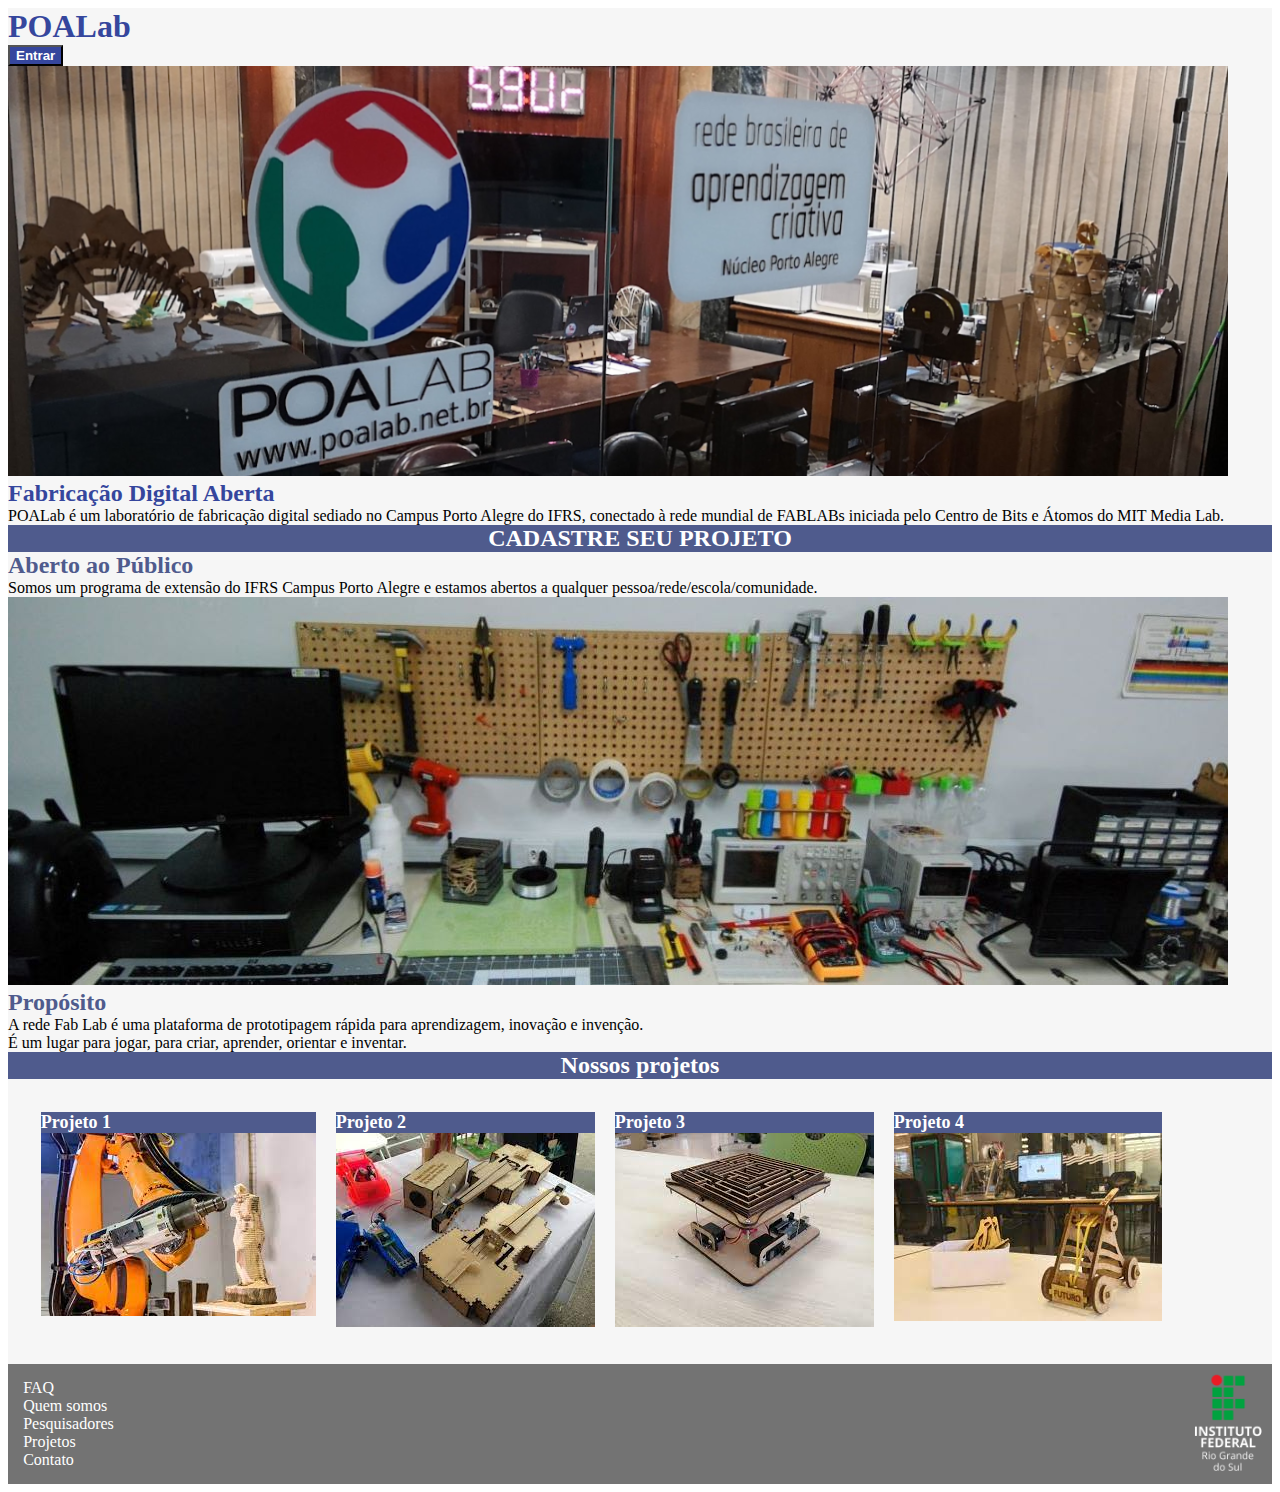
==== index.html @ eead7007 "Primeiro commit do projeto. Feita home HTML e CSS" ====
<!DOCTYPE html>
<html lang="en">

<head>
    <meta charset="UTF-8">
    <meta http-equiv="X-UA-Compatible" content="IE=edge">
    <meta name="viewport" content="width=device-width, initial-scale=1.0">
    <link rel="stylesheet" href="style/style.css">
    <title>POALab - Laboratório de Fabricação Digital</title>
</head>

<body>

    <div class="cabecalho">
        <h1 id="poalab-title">POALab</h1>
        <button id="entrar-button">Entrar</button>

        <div class="show-image" id="image-space">
            <img src="./images/PoaLab.png" alt="Espaço do POALab">
        </div>
    </div>

    <div class="conteudo" id="fabricacao-digital">
        <h2 id="fabricacao-title">Fabricação Digital Aberta</h2>
        <p id="descricao-fabricacao">POALab é um laboratório de fabricação digital sediado no Campus Porto Alegre
            do IFRS, conectado à rede mundial de FABLABs iniciada pelo Centro de Bits e
            Átomos do MIT Media Lab.</p>
    </div>

    <div class="cadastro-projeto" id="cadastro-projeto">
        <h2>CADASTRE SEU PROJETO</h2>
    </div>

    <div class="conteudo" id="aberto-publico">
        <h2 id="aberto-title">Aberto ao Público</h2>
        <p id="descricao-aberto">Somos um programa de extensão do IFRS Campus Porto Alegre e estamos abertos a
            qualquer pessoa/rede/escola/comunidade.</p>

        <div class="show-image" id="image-tools">
            <img src="./images/PoaLabTools.jpg" alt="Ferramentas do POALab">
        </div>
    </div>

    <div class="conteudo" id="proposito">
        <h2 id="proposito-title">Propósito</h2>
        <p id="descricao-proposito">A rede Fab Lab é uma plataforma de prototipagem rápida para aprendizagem, inovação e
            invenção.<br>
            É um lugar para jogar, para criar, aprender, orientar e inventar.</p>
    </div>

    <div class="conteudo" id="nossos-projetos">
        <h2 id="nossos-projetos-title">Nossos projetos</h2>
        <div class="projetos" id="projetos">
            <div class="box-image">
                <h3 class="title-project">Projeto 1</h3>
                <img id="imagem-projeto" src="./images/fablab.jpg" alt="Imagem 1">
            </div>
            <div class="box-image">
                <h3 class="title-project">Projeto 2</h3>
                <img id="imagem-projeto" src="./images/fablabvioli.jpg" alt="Imagem 2">
            </div>
            <div class="box-image">
                <h3 class="title-project">Projeto 3</h3>
                <img id="imagem-projeto" src="./images/fablab3.jpg" alt="Imagem 3">
            </div>
            <div class="box-image">
                <h3 class="title-project">Projeto 4</h3>
                <img id="imagem-projeto" src="./images/firjanfablab.jpg" alt="Imagem 3">
            </div>
        </div>
    </div>

    <div class="rodape" id="rodape">
        <p>FAQ</p>
        <p>Quem somos</p>
        <p>Pesquisadores</p>
        <p>Projetos</p>
        <p>Contato</p>
        <img id="logo-ifrs" src="./images/ifrs.png" alt="Logo do IFRS">
    </div>

</body>

</html>
---- style/style.css ----
.cabecalho {
    background-color: #f6f6f6;
}

h1 {
    margin: 0;
}

h2 {
    margin: 0;
}

p {
    margin: 0;
}

img {
    margin: 0;
}

h1#poalab-title {
    color: #35469d;
    font-weight: bold;
    background-color: #f6f6f6;
}

button#entrar-button {
    color: white;
    font-weight: bold;
    background-color: #35469d;
}

.conteudo {
    background-color: #f6f6f6;
}

h2#fabricacao-title {
    color: #35469d;
}

.descricao-fabricacao {
    color: #737373;
}

.cadastro-projeto {
    color: white;
    font-weight: bold;
    background-color: #4f5b8d;
    text-align: center;
}

h2#aberto-title {
    color: #4f5b8d;
}

.descricao-aberto {
    color: #737373;
}

h2#proposito-title {
    color: #4f5b8d;
}

.descricao-proposito {
    color: #737373;
}

h2#nossos-projetos-title {
    color: white;
    background-color: #4f5b8d;
    text-align: center;
}

#projetos {
    display: flex;
    flex-wrap: wrap;
    padding: 1.8%;
}

.box-image {
    margin: 10px;
    width: fit-content;
}

.title-project {
    margin-bottom: 10px;
}

.box-image img {
    width: 100%;
}

.title-project {
    margin-bottom: 10px;
}

.box-image img {
    width: 100%;
}

.title-project {
    color: white;
    font-size: 18px;
    font-weight: bold;
    margin: 0;
    background-color: #4f5b8d;
}

#rodape {
    color: white;
    background-color: #737373;
    position: relative;
    padding: 1.2%;
}

#logo-ifrs {
    max-width: 7%;
    height: auto;
    position: absolute;
    bottom: 0;
    right: 0;
}
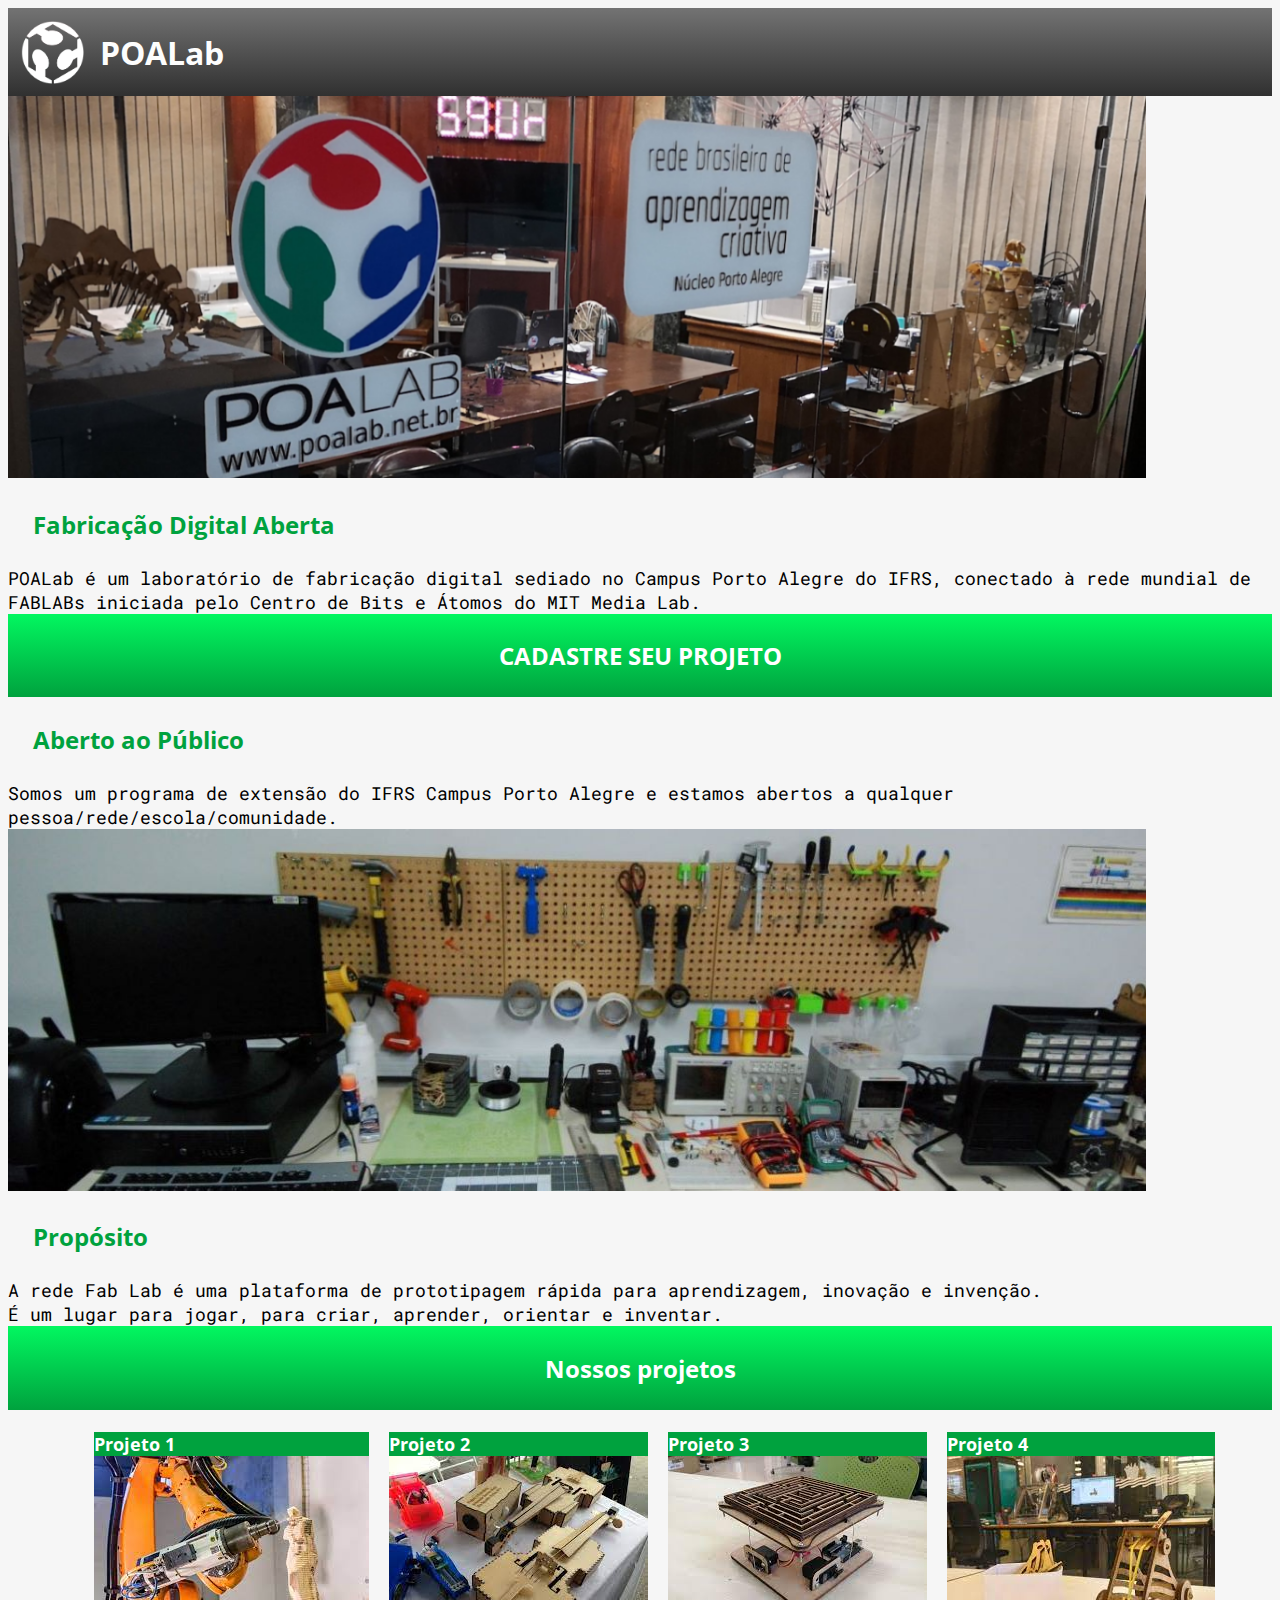
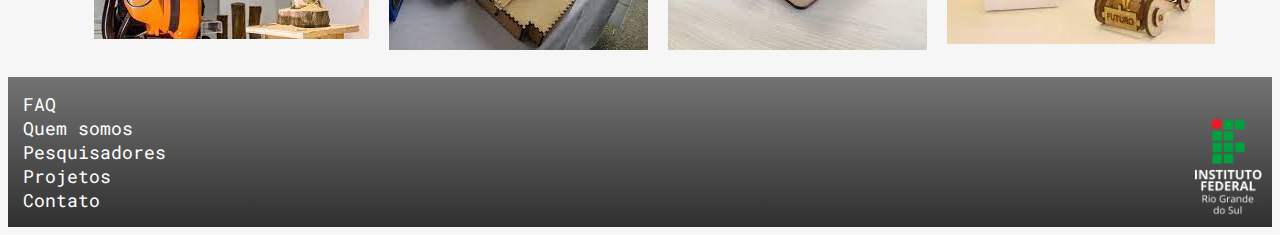
==== commit 3fbc7089: "Mudanças na interface do site" ====
--- a/index.html
+++ b/index.html
@@ -5,22 +5,29 @@
     <meta charset="UTF-8">
     <meta http-equiv="X-UA-Compatible" content="IE=edge">
     <meta name="viewport" content="width=device-width, initial-scale=1.0">
+    <link rel="preconnect" href="https://fonts.googleapis.com">
+    <link rel="preconnect" href="https://fonts.gstatic.com" crossorigin>
+    <link href="https://fonts.googleapis.com/css2?family=Open+Sans:wght@800&display=swap" rel="stylesheet">
+    <link rel="preconnect" href="https://fonts.googleapis.com">
+    <link rel="preconnect" href="https://fonts.googleapis.com">
+    <link rel="preconnect" href="https://fonts.gstatic.com" crossorigin>
+    <link href="https://fonts.googleapis.com/css2?family=Open+Sans:wght@800&family=Roboto+Mono&display=swap"
+        rel="stylesheet">
+
     <link rel="stylesheet" href="style/style.css">
     <title>POALab - Laboratório de Fabricação Digital</title>
 </head>
 
 <body>
+    <div class="cabecalho">
+        <img id="logo-poalab" src="./images/logo.png" alt="logo do poalab">
+        <h1 id="poalab-title">POALab</h1>
+    </div>
 
-    <div class="cabecalho">
-        <h1 id="poalab-title">POALab</h1>
-        <button id="entrar-button">Entrar</button>
-
+    <div class="conteudo" id="fabricacao-digital">
         <div class="show-image" id="image-space">
             <img src="./images/PoaLab.png" alt="Espaço do POALab">
         </div>
-    </div>
-
-    <div class="conteudo" id="fabricacao-digital">
         <h2 id="fabricacao-title">Fabricação Digital Aberta</h2>
         <p id="descricao-fabricacao">POALab é um laboratório de fabricação digital sediado no Campus Porto Alegre
             do IFRS, conectado à rede mundial de FABLABs iniciada pelo Centro de Bits e
--- a/style/style.css
+++ b/style/style.css
@@ -1,4 +1,4 @@
-.cabecalho {
+body {
     background-color: #f6f6f6;
 }
 
@@ -8,73 +8,105 @@
 
 h2 {
     margin: 0;
+    font-family: 'Open Sans', sans-serif;
+}
+
+h3 {
+    font-family: 'Open Sans', sans-serif;
 }
 
 p {
     margin: 0;
+    font-family: 'Open Sans', sans-serif;
+    font-family: 'Roboto Mono', monospace;
+    font-size: large;
 }
 
-img {
-    margin: 0;
+.cabecalho {
+    background-image: linear-gradient(to bottom, #737373, #303030);
+    display: flex;
+    align-items: center;
+}
+
+#logo-poalab{
+    max-width: 5%;
+    margin: 1%;
+    margin-right: 10px;
 }
 
 h1#poalab-title {
-    color: #35469d;
+    color: #fdfdfd;
     font-weight: bold;
-    background-color: #f6f6f6;
+    padding: 0.5%;
+    font-family: 'Open Sans', sans-serif;
 }
 
 button#entrar-button {
     color: white;
     font-weight: bold;
-    background-color: #35469d;
+    background-color: #00a23e;
 }
 
 .conteudo {
     background-color: #f6f6f6;
 }
 
+.show-image img {
+    max-width: 90%;
+    height: auto;
+}
+
 h2#fabricacao-title {
-    color: #35469d;
+    color: #00a23e;
+    padding: 2%;
 }
 
 .descricao-fabricacao {
     color: #737373;
+    margin: 5%;
 }
 
 .cadastro-projeto {
     color: white;
     font-weight: bold;
-    background-color: #4f5b8d;
+    background-image: linear-gradient(to bottom, #02f760, #00a23e);
     text-align: center;
+    padding: 2%;
 }
 
 h2#aberto-title {
-    color: #4f5b8d;
+    color: #00a23e;
+    padding: 2%;
 }
 
 .descricao-aberto {
     color: #737373;
+    margin: 5%;
 }
 
 h2#proposito-title {
-    color: #4f5b8d;
+    color: #00a23e;
+    padding: 2%;
 }
 
 .descricao-proposito {
     color: #737373;
+    margin: 5%;
 }
 
 h2#nossos-projetos-title {
     color: white;
-    background-color: #4f5b8d;
+    background-image: linear-gradient(to bottom, #02f760, #00a23e);
     text-align: center;
+    padding: 2%;
 }
 
 #projetos {
     display: flex;
     flex-wrap: wrap;
-    padding: 1.8%;
+    padding: 1%;
+    margin-left: 5%;
+    background-color: #f6f6f6;
 }
 
 .box-image {
@@ -103,12 +135,12 @@
     font-size: 18px;
     font-weight: bold;
     margin: 0;
-    background-color: #4f5b8d;
+    background-color: #00a23e;
 }
 
 #rodape {
     color: white;
-    background-color: #737373;
+    background-image: linear-gradient(to bottom, #737373, #303030);
     position: relative;
     padding: 1.2%;
 }
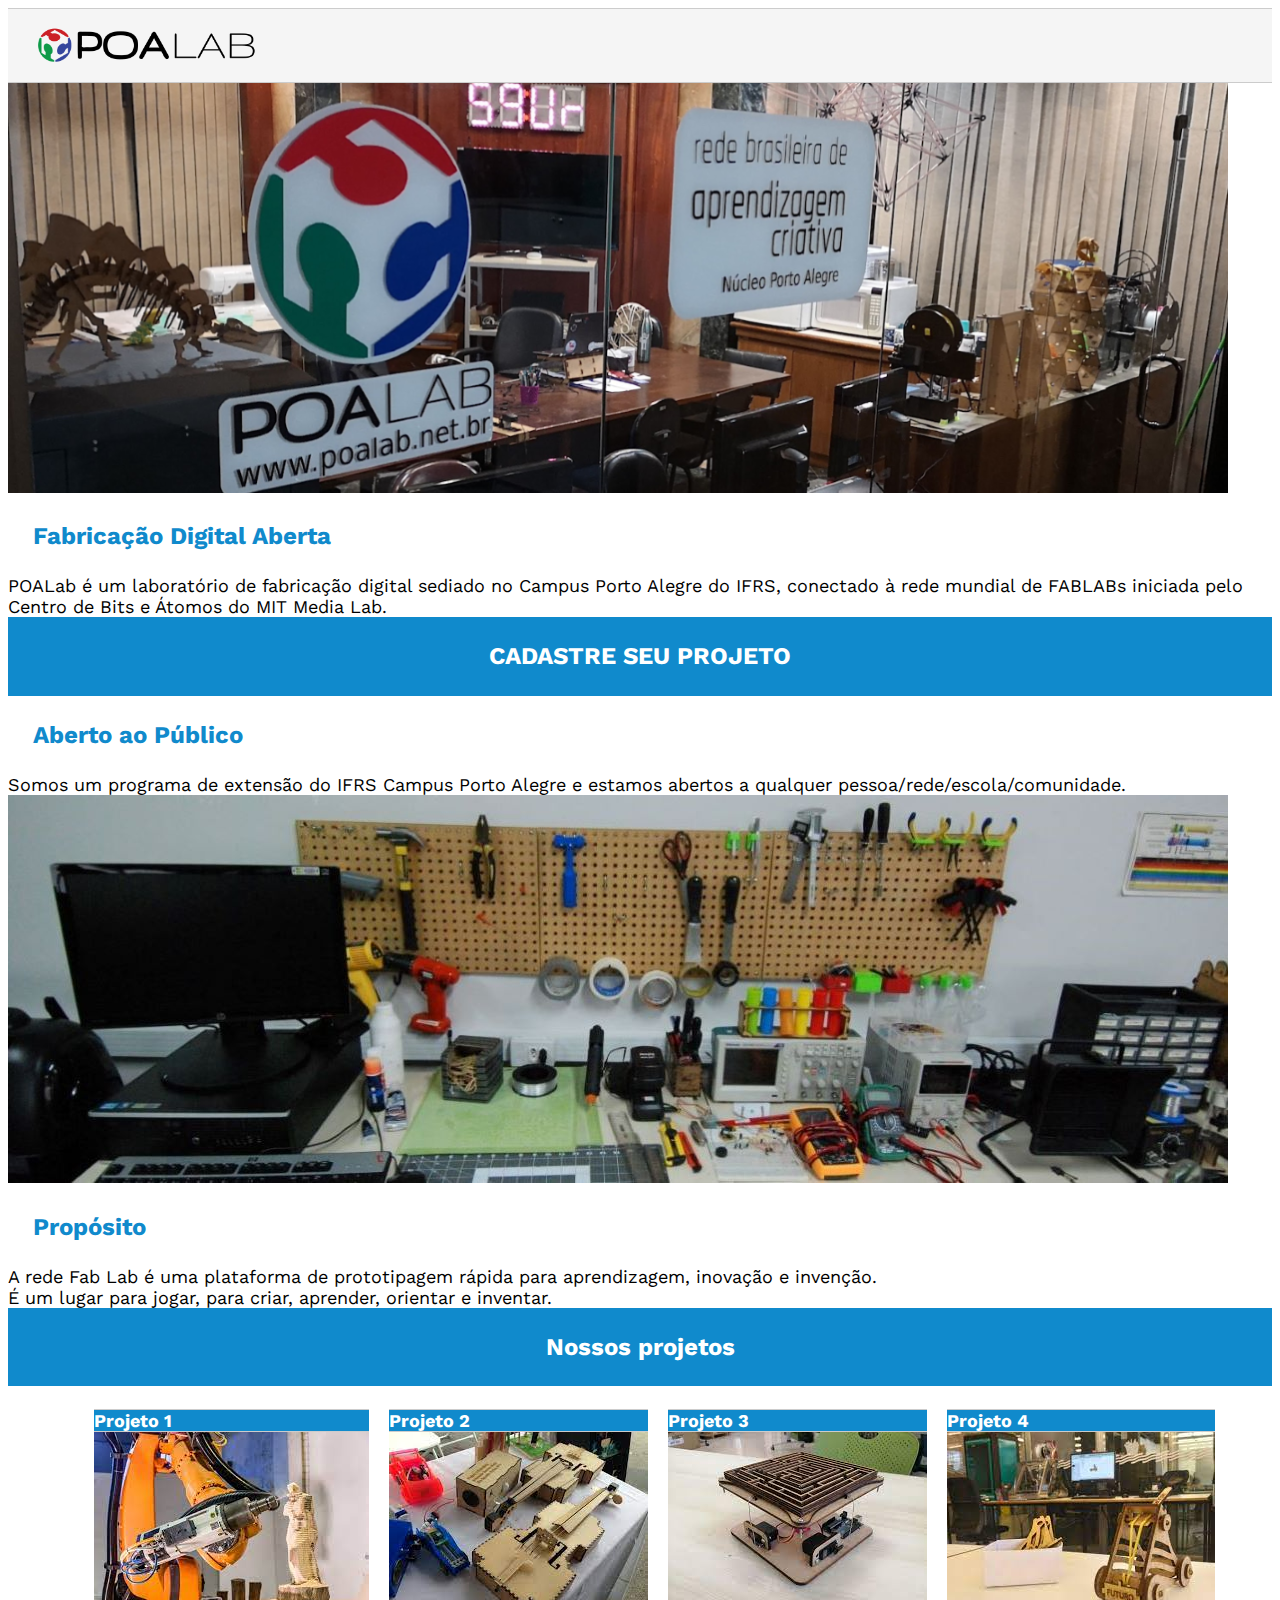
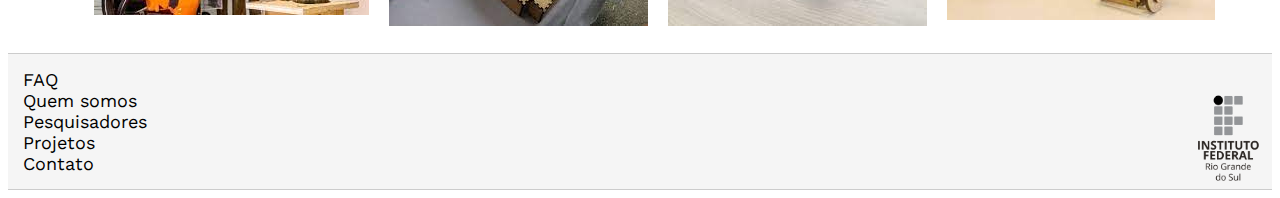
==== commit 2d4608da: "Mudanças no estilo" ====
--- a/index.html
+++ b/index.html
@@ -7,12 +7,7 @@
     <meta name="viewport" content="width=device-width, initial-scale=1.0">
     <link rel="preconnect" href="https://fonts.googleapis.com">
     <link rel="preconnect" href="https://fonts.gstatic.com" crossorigin>
-    <link href="https://fonts.googleapis.com/css2?family=Open+Sans:wght@800&display=swap" rel="stylesheet">
-    <link rel="preconnect" href="https://fonts.googleapis.com">
-    <link rel="preconnect" href="https://fonts.googleapis.com">
-    <link rel="preconnect" href="https://fonts.gstatic.com" crossorigin>
-    <link href="https://fonts.googleapis.com/css2?family=Open+Sans:wght@800&family=Roboto+Mono&display=swap"
-        rel="stylesheet">
+    <link href="https://fonts.googleapis.com/css2?family=Work+Sans&display=swap" rel="stylesheet">
 
     <link rel="stylesheet" href="style/style.css">
     <title>POALab - Laboratório de Fabricação Digital</title>
@@ -20,8 +15,7 @@
 
 <body>
     <div class="cabecalho">
-        <img id="logo-poalab" src="./images/logo.png" alt="logo do poalab">
-        <h1 id="poalab-title">POALab</h1>
+        <img id="logo-poalab" src="./images/poalab-logo.png" alt="logo do poalab">
     </div>
 
     <div class="conteudo" id="fabricacao-digital">
--- a/style/style.css
+++ b/style/style.css
@@ -1,5 +1,5 @@
 body {
-    background-color: #f6f6f6;
+    background-color: white;
 }
 
 h1 {
@@ -8,56 +8,50 @@
 
 h2 {
     margin: 0;
-    font-family: 'Open Sans', sans-serif;
+    font-family: 'Work Sans', sans-serif;
 }
 
 h3 {
-    font-family: 'Open Sans', sans-serif;
+    font-family: 'Work Sans', sans-serif;
 }
 
 p {
     margin: 0;
-    font-family: 'Open Sans', sans-serif;
-    font-family: 'Roboto Mono', monospace;
+    font-family: 'Work Sans', sans-serif;
     font-size: large;
 }
 
 .cabecalho {
-    background-image: linear-gradient(to bottom, #737373, #303030);
+    background-color: #f5f5f5;
+    border-bottom: 1px solid #ccc;
+    border-top: 1px solid #ccc;
     display: flex;
     align-items: center;
 }
 
 #logo-poalab{
-    max-width: 5%;
+    max-width: 20%;
     margin: 1%;
     margin-right: 10px;
-}
-
-h1#poalab-title {
-    color: #fdfdfd;
-    font-weight: bold;
-    padding: 0.5%;
-    font-family: 'Open Sans', sans-serif;
 }
 
 button#entrar-button {
     color: white;
     font-weight: bold;
-    background-color: #00a23e;
+    background-color: #108acc;
 }
 
 .conteudo {
-    background-color: #f6f6f6;
+    background-color: white;
 }
 
 .show-image img {
-    max-width: 90%;
+    max-width: 100%;
     height: auto;
 }
 
 h2#fabricacao-title {
-    color: #00a23e;
+    color: #108acc;
     padding: 2%;
 }
 
@@ -69,13 +63,13 @@
 .cadastro-projeto {
     color: white;
     font-weight: bold;
-    background-image: linear-gradient(to bottom, #02f760, #00a23e);
+    background-color: #108acc;
     text-align: center;
     padding: 2%;
 }
 
 h2#aberto-title {
-    color: #00a23e;
+    color: #108acc;
     padding: 2%;
 }
 
@@ -85,7 +79,7 @@
 }
 
 h2#proposito-title {
-    color: #00a23e;
+    color: #108acc;
     padding: 2%;
 }
 
@@ -96,7 +90,7 @@
 
 h2#nossos-projetos-title {
     color: white;
-    background-image: linear-gradient(to bottom, #02f760, #00a23e);
+    background-color: #108acc;
     text-align: center;
     padding: 2%;
 }
@@ -106,7 +100,7 @@
     flex-wrap: wrap;
     padding: 1%;
     margin-left: 5%;
-    background-color: #f6f6f6;
+    background-color: white;
 }
 
 .box-image {
@@ -135,12 +129,16 @@
     font-size: 18px;
     font-weight: bold;
     margin: 0;
-    background-color: #00a23e;
+    background-color: #108acc;
+    border-bottom: 1px solid #ccc;
+    border-top: 1px solid #ccc;
 }
 
 #rodape {
-    color: white;
-    background-image: linear-gradient(to bottom, #737373, #303030);
+    color: black;
+    background-color: #f5f5f5;
+    border-bottom: 1px solid #ccc;
+    border-top: 1px solid #ccc;
     position: relative;
     padding: 1.2%;
 }
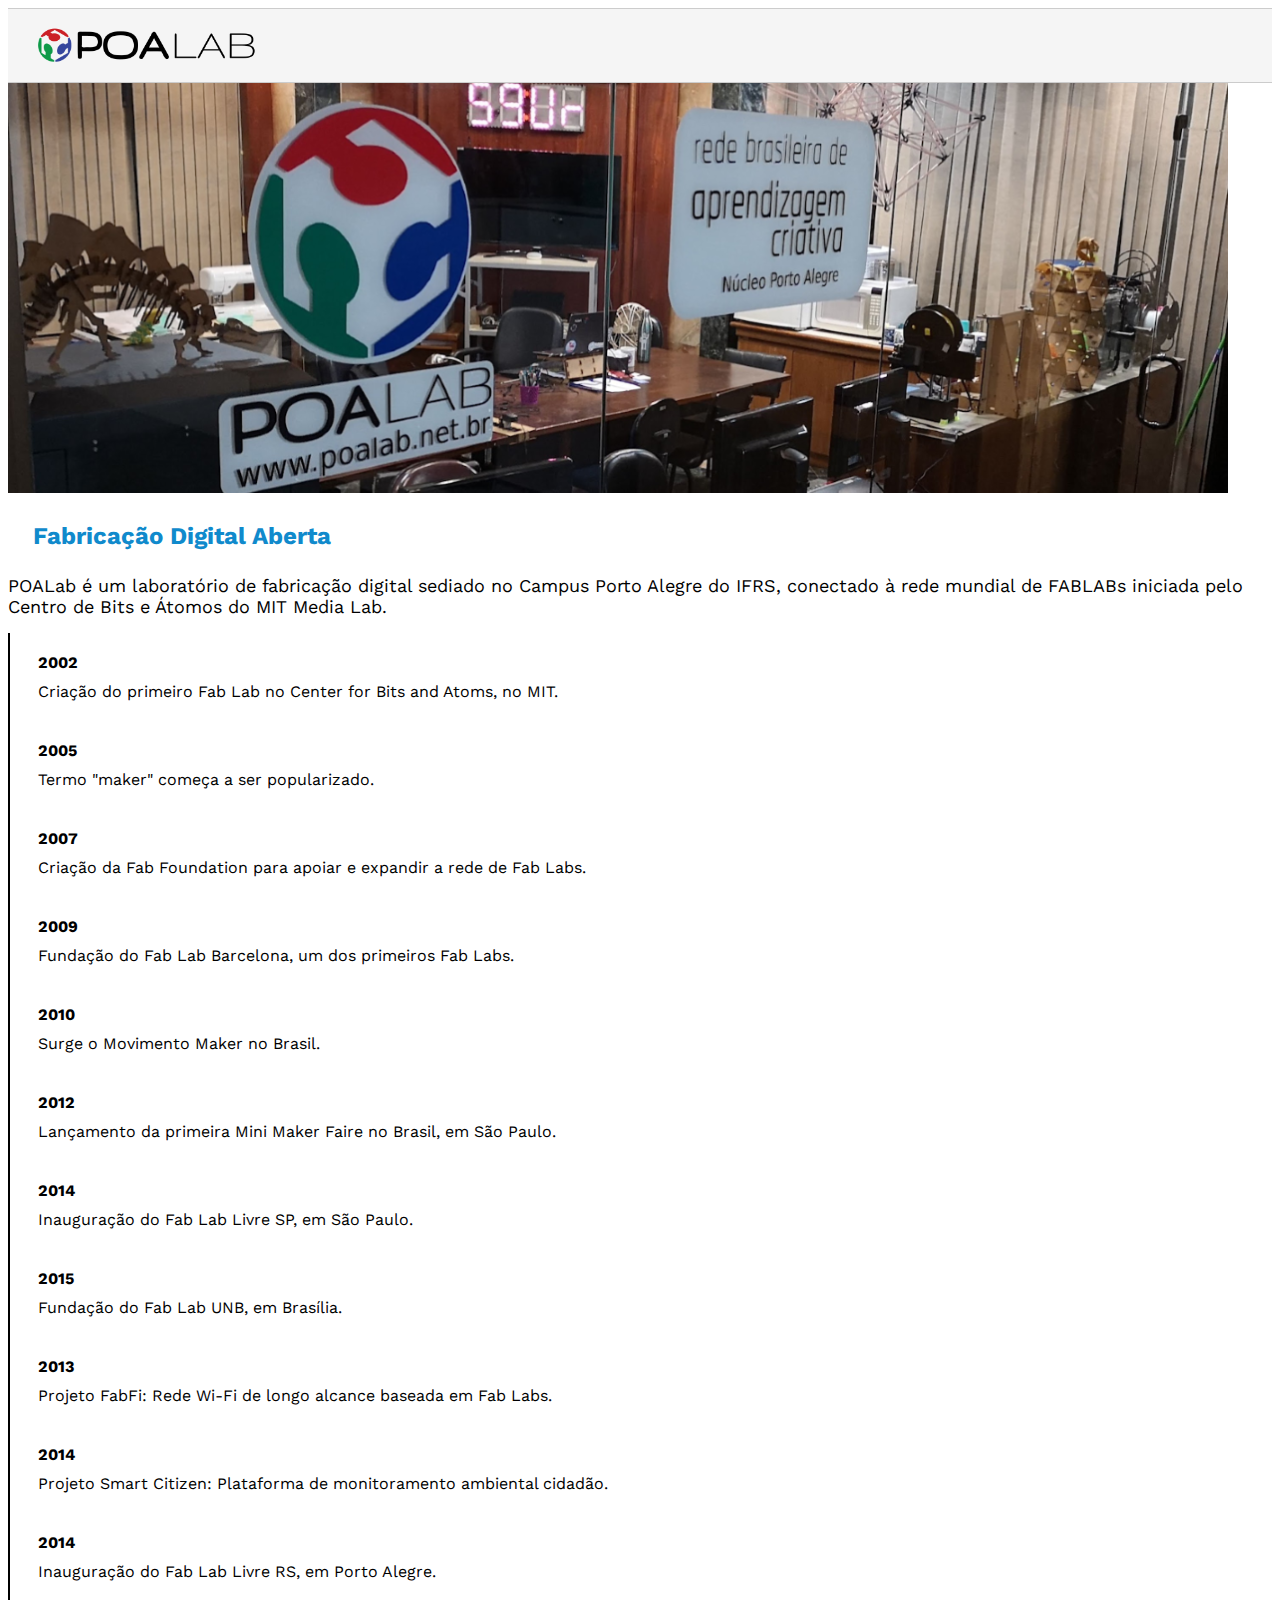
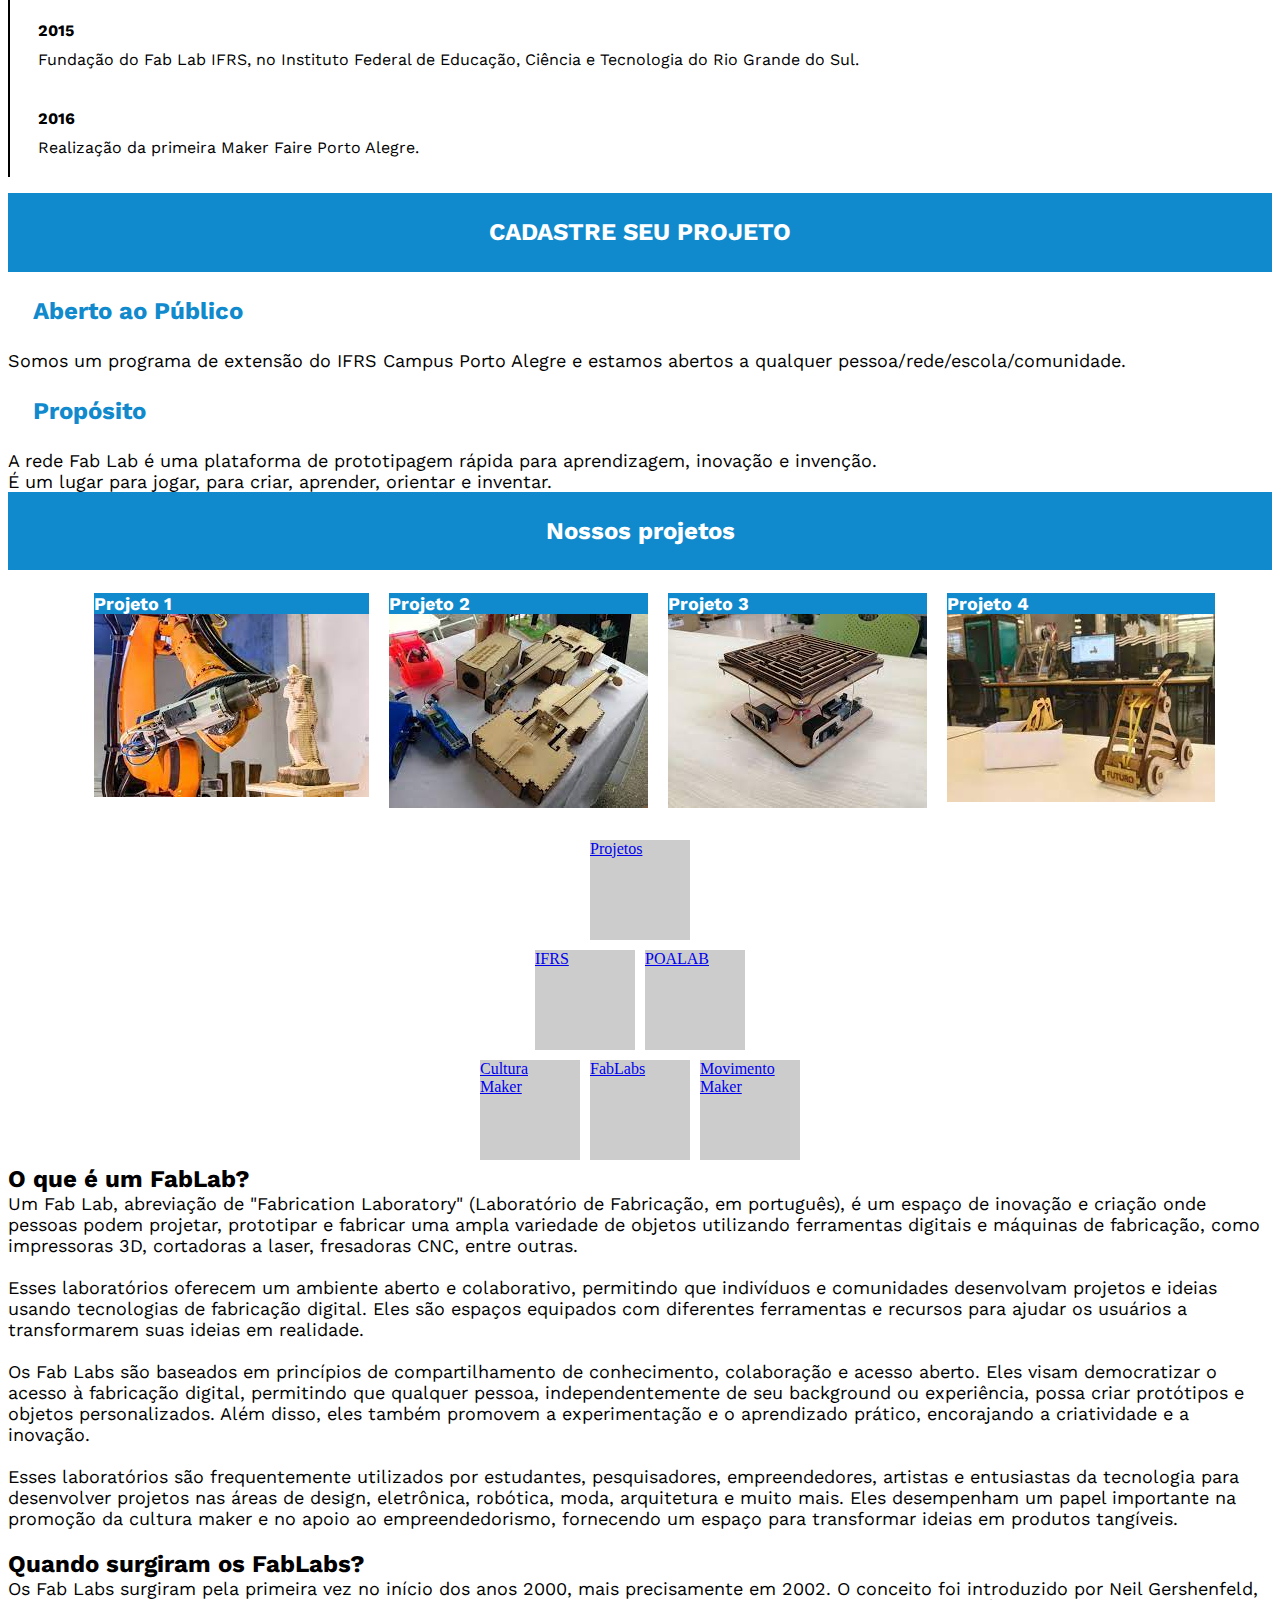
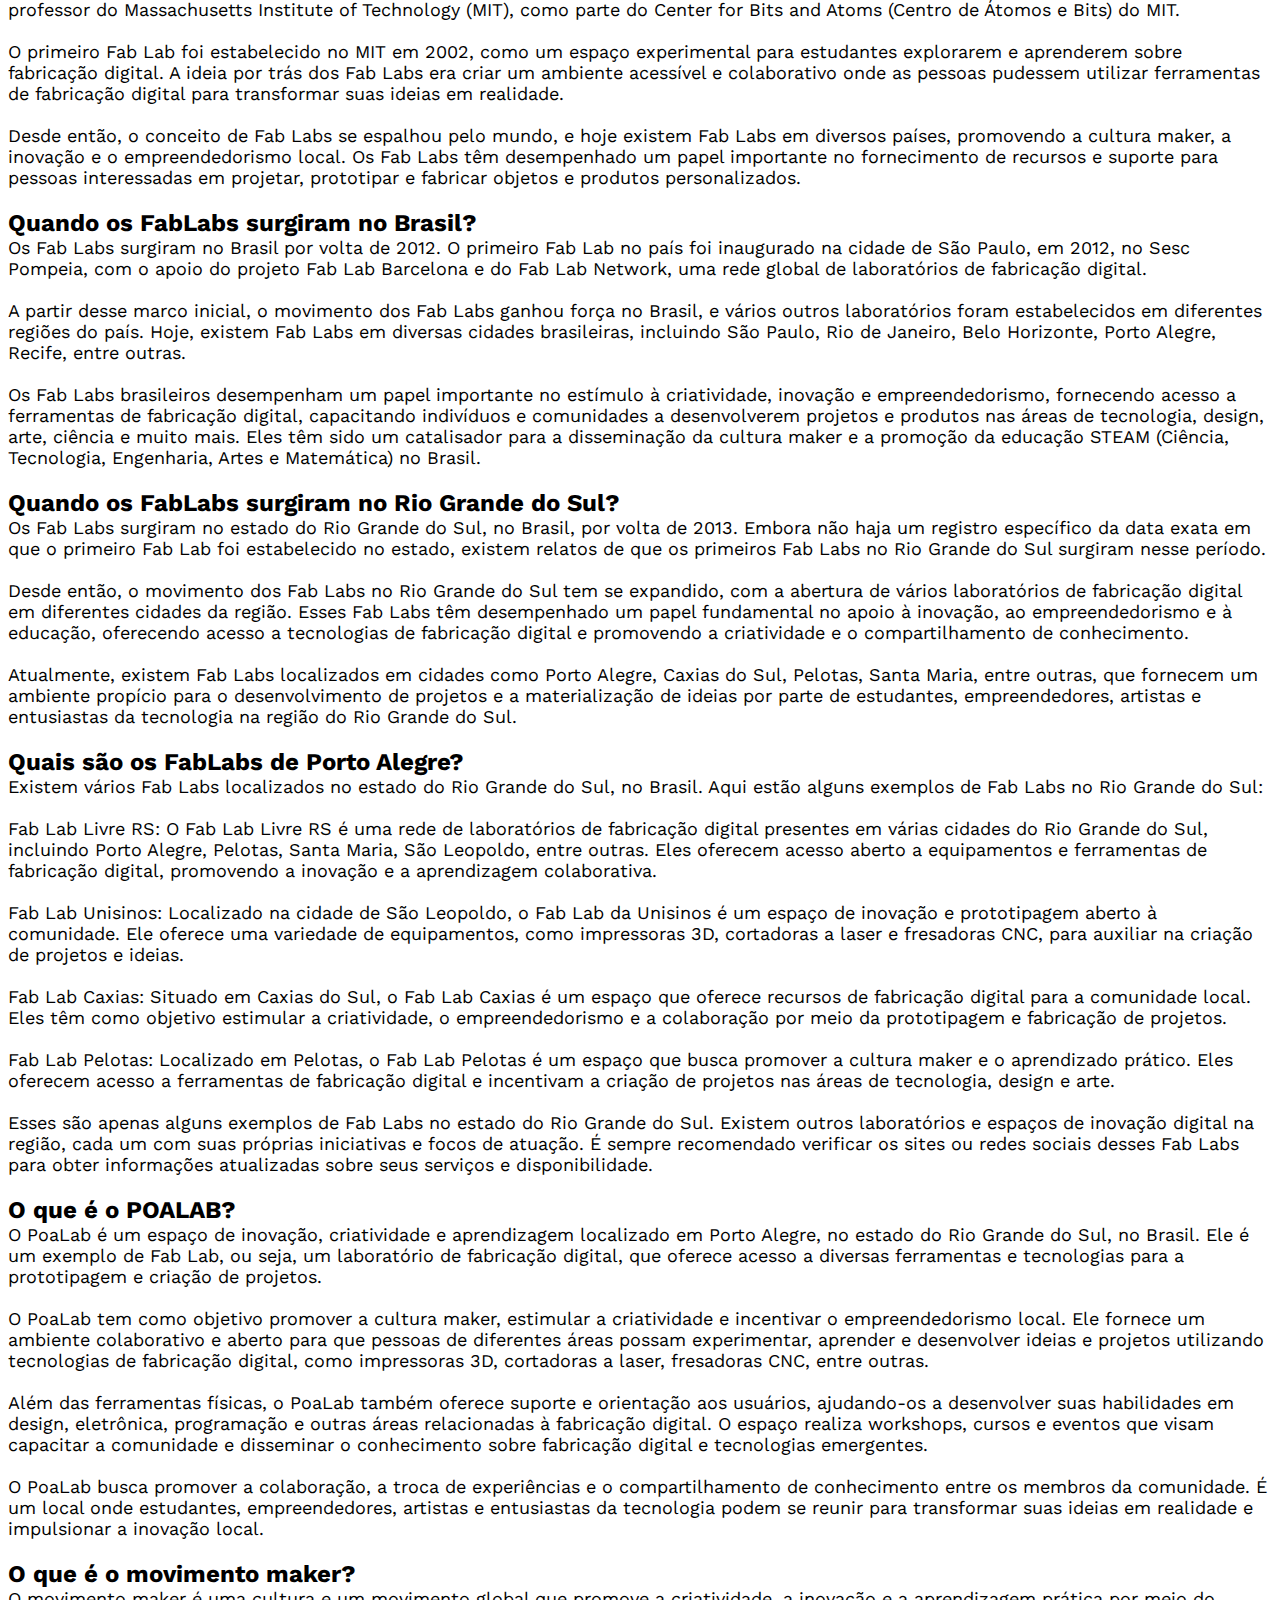
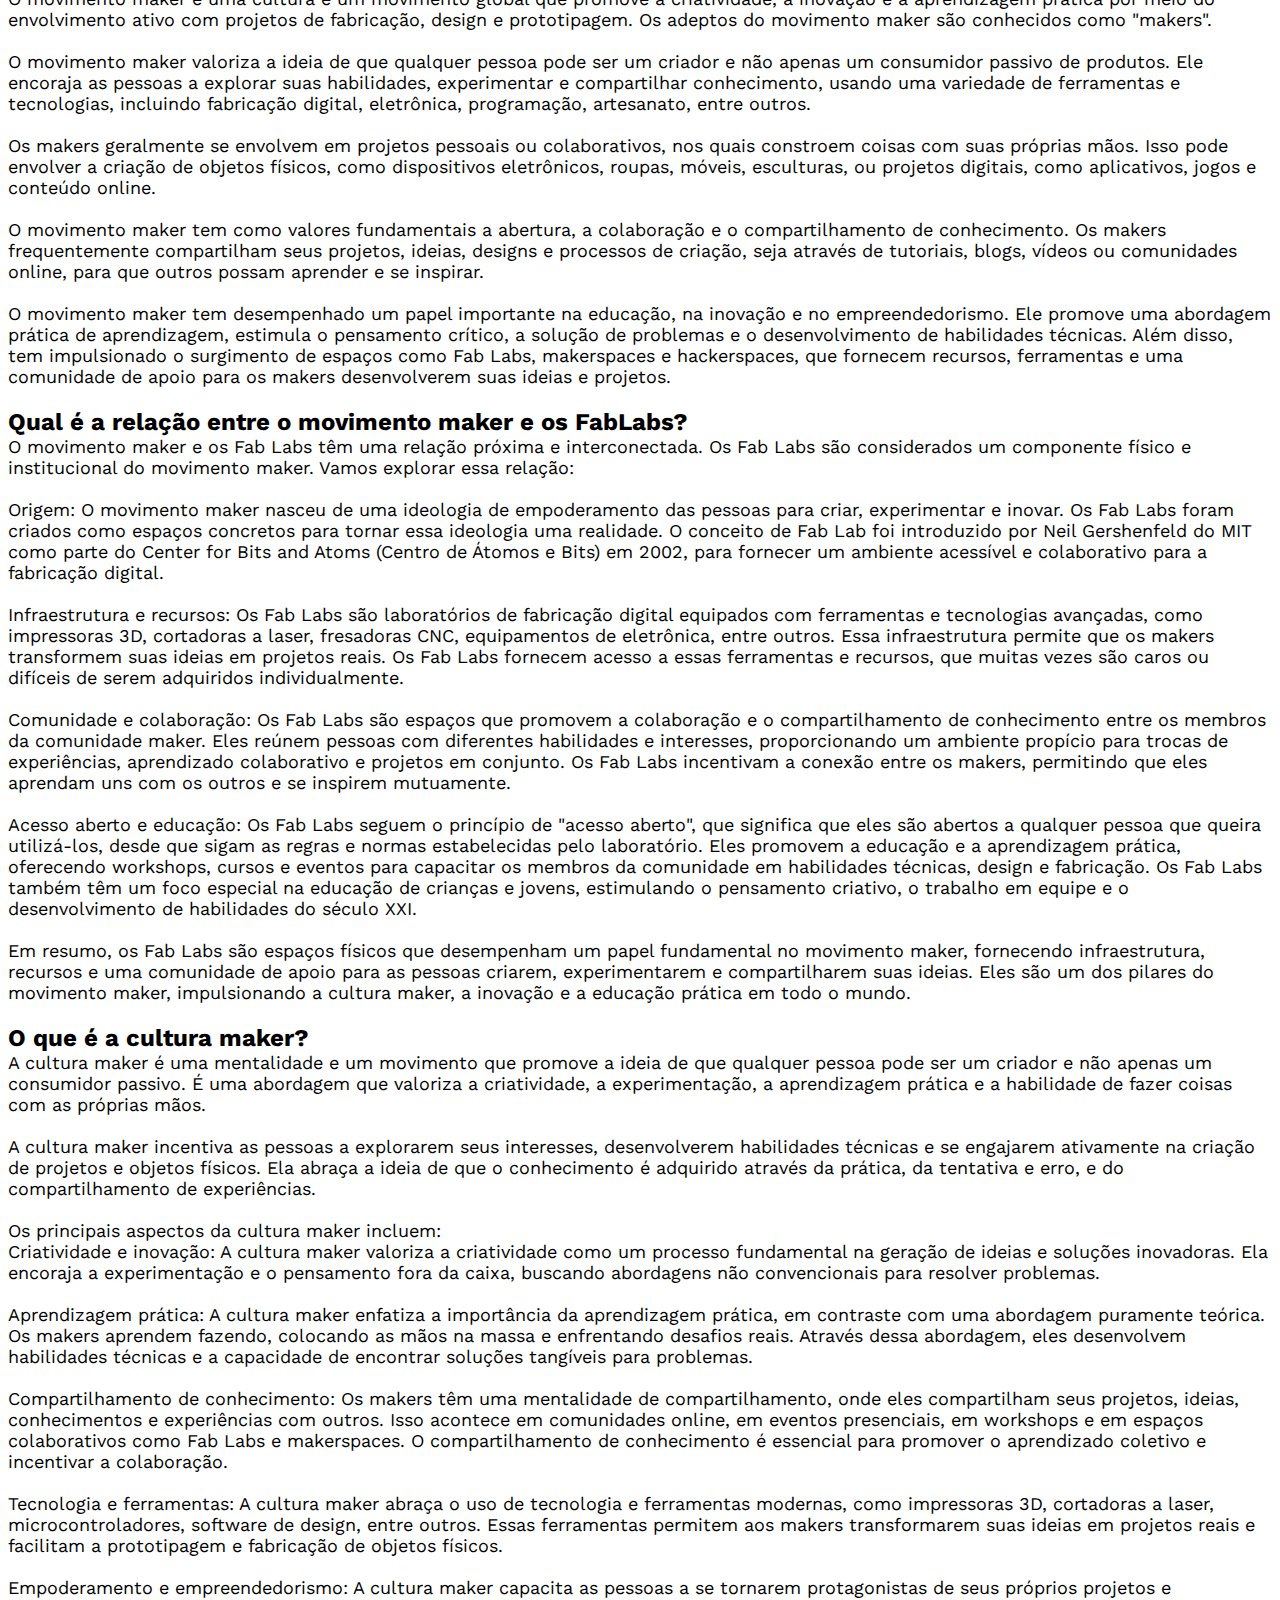
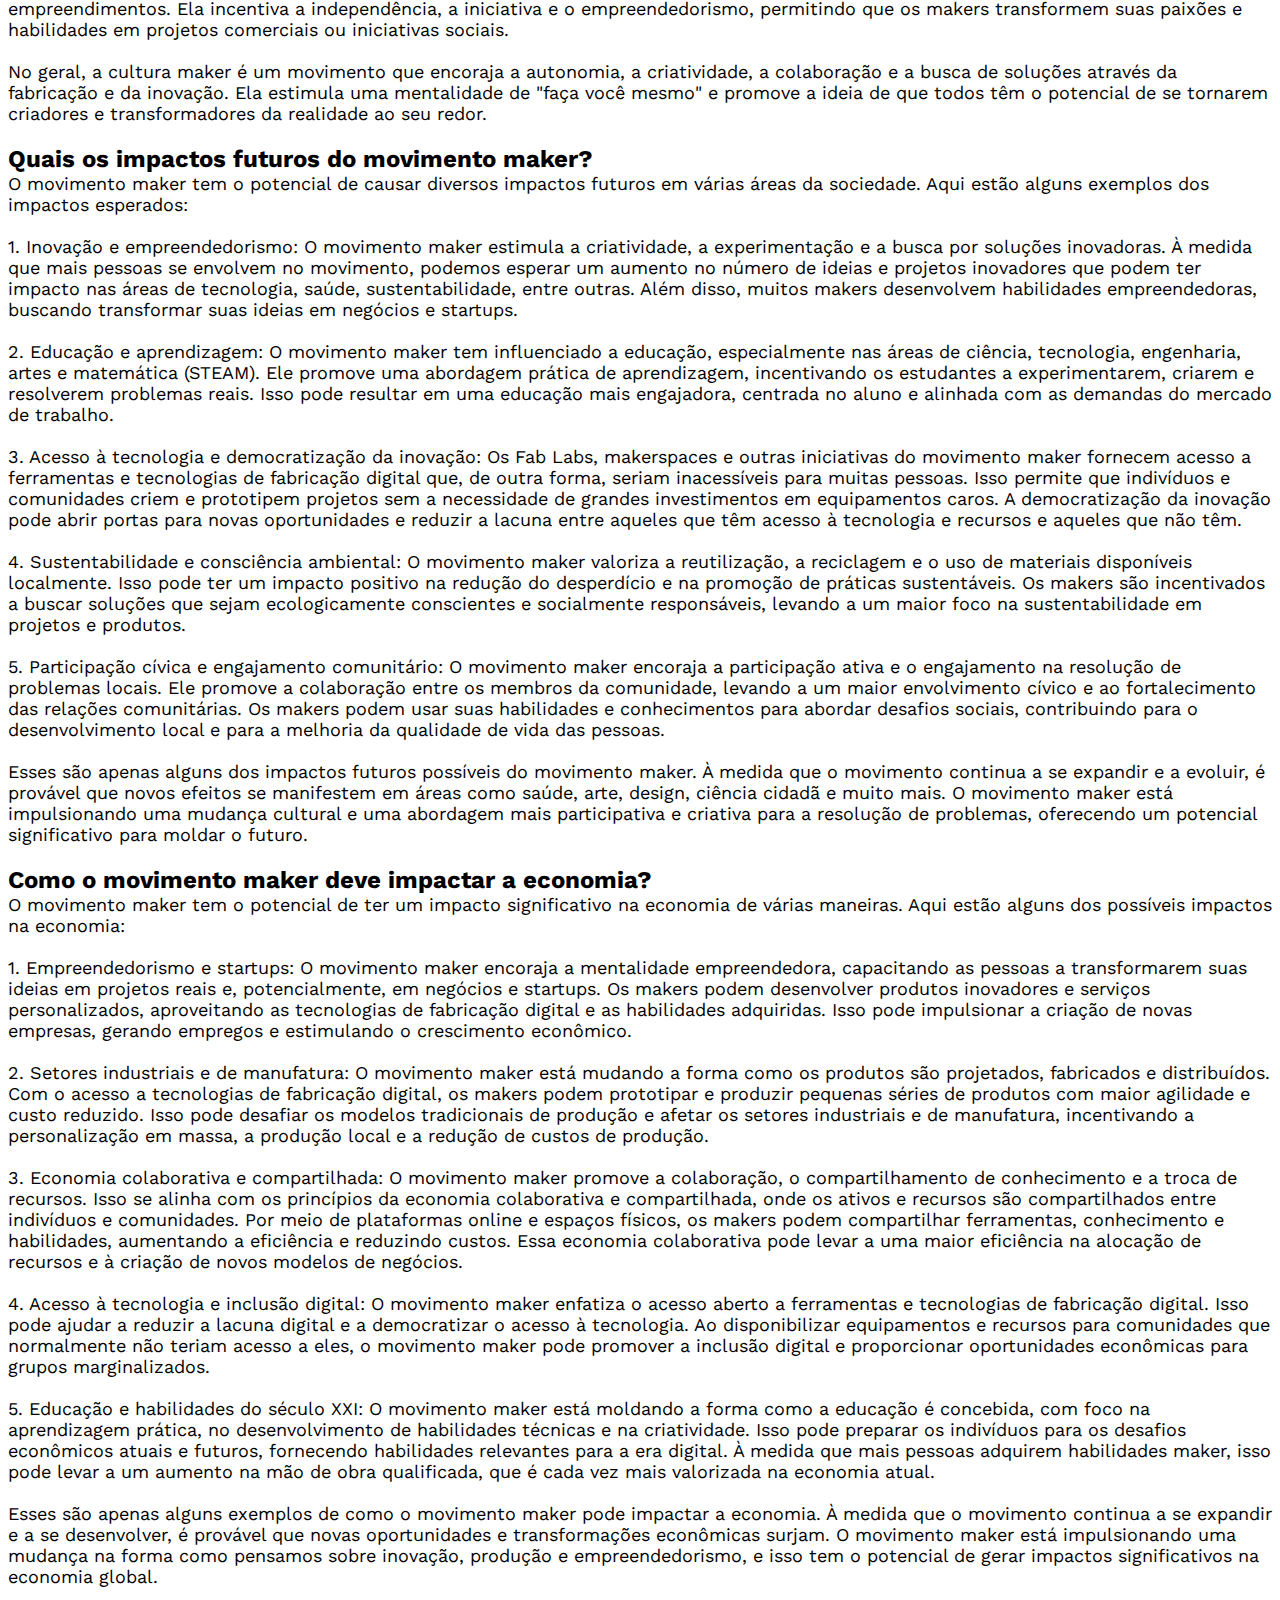
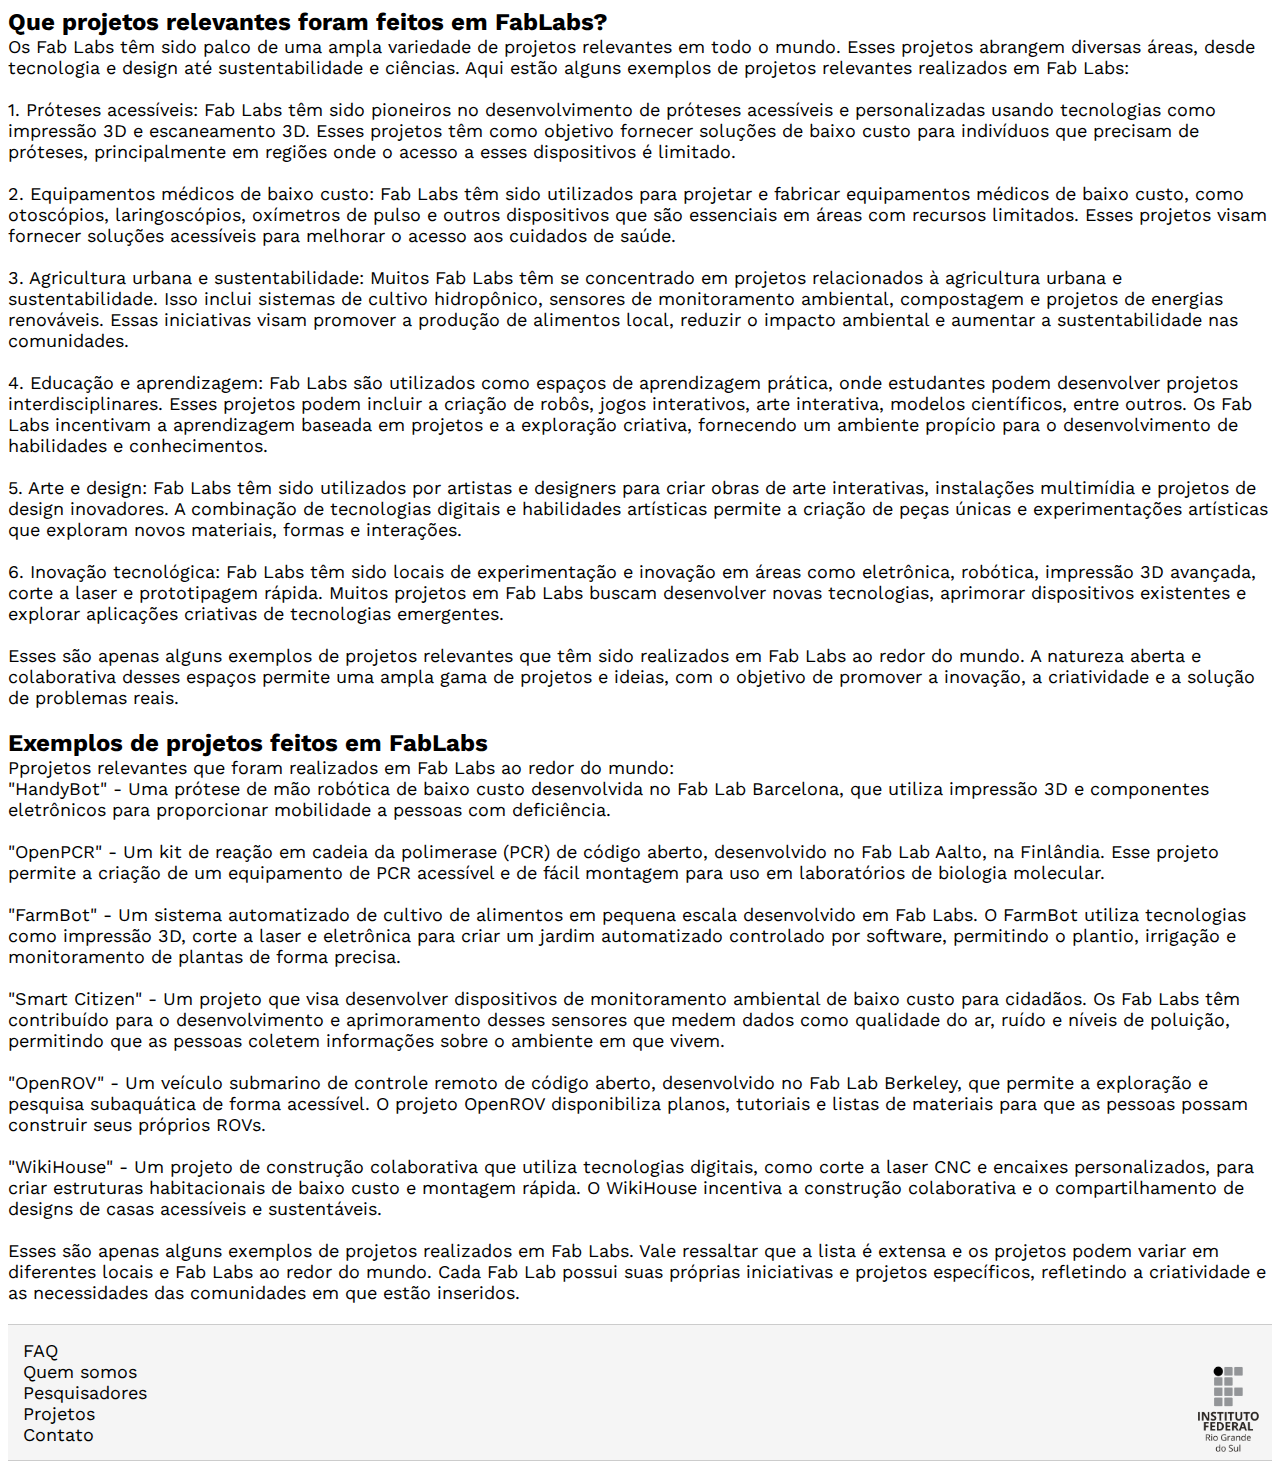
==== commit dac4d846: "Inclusão de conteúdo sobre movimento maker" ====
--- a/index.html
+++ b/index.html
@@ -28,6 +28,98 @@
             Átomos do MIT Media Lab.</p>
     </div>
 
+
+    <ul class="timeline">
+        <!-- Surgimento Internacional -->
+        <li class="timeline-item">
+            <div class="timeline-content">
+                <div class="timeline-date">2002</div>
+                <div class="timeline-desc">Criação do primeiro Fab Lab no Center for Bits and Atoms, no MIT.</div>
+            </div>
+        </li>
+        <li class="timeline-item">
+            <div class="timeline-content">
+                <div class="timeline-date">2005</div>
+                <div class="timeline-desc">Termo "maker" começa a ser popularizado.</div>
+            </div>
+        </li>
+        <li class="timeline-item">
+            <div class="timeline-content">
+                <div class="timeline-date">2007</div>
+                <div class="timeline-desc">Criação da Fab Foundation para apoiar e expandir a rede de Fab Labs.</div>
+            </div>
+        </li>
+        <li class="timeline-item">
+            <div class="timeline-content">
+                <div class="timeline-date">2009</div>
+                <div class="timeline-desc">Fundação do Fab Lab Barcelona, um dos primeiros Fab Labs.</div>
+            </div>
+        </li>
+
+        <!-- Difusão Nacional (Brasil) -->
+        <li class="timeline-item">
+            <div class="timeline-content">
+                <div class="timeline-date">2010</div>
+                <div class="timeline-desc">Surge o Movimento Maker no Brasil.</div>
+            </div>
+        </li>
+        <li class="timeline-item">
+            <div class="timeline-content">
+                <div class="timeline-date">2012</div>
+                <div class="timeline-desc">Lançamento da primeira Mini Maker Faire no Brasil, em São Paulo.</div>
+            </div>
+        </li>
+
+        <!-- Fab Labs no Brasil -->
+        <li class="timeline-item">
+            <div class="timeline-content">
+                <div class="timeline-date">2014</div>
+                <div class="timeline-desc">Inauguração do Fab Lab Livre SP, em São Paulo.</div>
+            </div>
+        </li>
+        <li class="timeline-item">
+            <div class="timeline-content">
+                <div class="timeline-date">2015</div>
+                <div class="timeline-desc">Fundação do Fab Lab UNB, em Brasília.</div>
+            </div>
+        </li>
+
+        <!-- Projetos de Fab Labs -->
+        <li class="timeline-item">
+            <div class="timeline-content">
+                <div class="timeline-date">2013</div>
+                <div class="timeline-desc">Projeto FabFi: Rede Wi-Fi de longo alcance baseada em Fab Labs.</div>
+            </div>
+        </li>
+        <li class="timeline-item">
+            <div class="timeline-content">
+                <div class="timeline-date">2014</div>
+                <div class="timeline-desc">Projeto Smart Citizen: Plataforma de monitoramento ambiental cidadão.</div>
+            </div>
+        </li>
+
+        <!-- Rio Grande do Sul -->
+        <li class="timeline-item">
+            <div class="timeline-content">
+                <div class="timeline-date">2014</div>
+                <div class="timeline-desc">Inauguração do Fab Lab Livre RS, em Porto Alegre.</div>
+            </div>
+        </li>
+        <li class="timeline-item">
+            <div class="timeline-content">
+                <div class="timeline-date">2015</div>
+                <div class="timeline-desc">Fundação do Fab Lab IFRS, no Instituto Federal de Educação, Ciência e
+                    Tecnologia do Rio Grande do Sul.</div>
+            </div>
+        </li>
+        <li class="timeline-item">
+            <div class="timeline-content">
+                <div class="timeline-date">2016</div>
+                <div class="timeline-desc">Realização da primeira Maker Faire Porto Alegre.</div>
+            </div>
+        </li>
+    </ul>
+
     <div class="cadastro-projeto" id="cadastro-projeto">
         <h2>CADASTRE SEU PROJETO</h2>
     </div>
@@ -36,10 +128,6 @@
         <h2 id="aberto-title">Aberto ao Público</h2>
         <p id="descricao-aberto">Somos um programa de extensão do IFRS Campus Porto Alegre e estamos abertos a
             qualquer pessoa/rede/escola/comunidade.</p>
-
-        <div class="show-image" id="image-tools">
-            <img src="./images/PoaLabTools.jpg" alt="Ferramentas do POALab">
-        </div>
     </div>
 
     <div class="conteudo" id="proposito">
@@ -69,6 +157,452 @@
                 <img id="imagem-projeto" src="./images/firjanfablab.jpg" alt="Imagem 3">
             </div>
         </div>
+    </div>
+
+    <div class="container">
+        <div class="row">
+            <a href="pagina1.html">
+                <div class="block">Projetos</div>
+            </a>
+        </div>
+        <div class="row">
+            <a href="pagina2.html">
+                <div class="block">IFRS</div>
+            </a>
+            <a href="pagina3.html">
+                <div class="block">POALAB</div>
+            </a>
+        </div>
+        <div class="row">
+            <a href="pagina4.html">
+                <div class="block">Cultura<br> Maker</div>
+            </a>
+            <a href="pagina5.html">
+                <div class="block">FabLabs</div>
+            </a>
+            <a href="pagina6.html">
+                <div class="block">Movimento<br> Maker</div>
+            </a>
+        </div>
+    </div>
+
+
+    <div class="conteudo" id="fablab-o-que">
+
+        <h2>O que é um FabLab?</h2>
+
+        <p>Um Fab Lab, abreviação de "Fabrication Laboratory" (Laboratório de Fabricação, em português), é um espaço de
+            inovação e criação onde pessoas podem projetar, prototipar e fabricar uma ampla variedade de objetos
+            utilizando ferramentas digitais e máquinas de fabricação, como impressoras 3D, cortadoras a laser,
+            fresadoras CNC, entre outras.<br><br>
+
+            Esses laboratórios oferecem um ambiente aberto e colaborativo, permitindo que indivíduos e comunidades
+            desenvolvam projetos e ideias usando tecnologias de fabricação digital. Eles são espaços equipados com
+            diferentes ferramentas e recursos para ajudar os usuários a transformarem suas ideias em realidade.<br><br>
+
+            Os Fab Labs são baseados em princípios de compartilhamento de conhecimento, colaboração e acesso aberto.
+            Eles visam democratizar o acesso à fabricação digital, permitindo que qualquer pessoa, independentemente de
+            seu background ou experiência, possa criar protótipos e objetos personalizados. Além disso, eles também
+            promovem a experimentação e o aprendizado prático, encorajando a criatividade e a inovação.<br><br>
+
+            Esses laboratórios são frequentemente utilizados por estudantes, pesquisadores, empreendedores, artistas e
+            entusiastas da tecnologia para desenvolver projetos nas áreas de design, eletrônica, robótica, moda,
+            arquitetura e muito mais. Eles desempenham um papel importante na promoção da cultura maker e no apoio ao
+            empreendedorismo, fornecendo um espaço para transformar ideias em produtos tangíveis.<br><br></p>
+    </div>
+
+    <div class="conteudo" id="fablab-quando">
+        <h2>Quando surgiram os FabLabs?</h2>
+        <p>
+            Os Fab Labs surgiram pela primeira vez no início dos anos 2000, mais precisamente em 2002. O conceito foi
+            introduzido por Neil Gershenfeld, professor do Massachusetts Institute of Technology (MIT), como parte do
+            Center for Bits and Atoms (Centro de Átomos e Bits) do MIT.<br><br>
+
+            O primeiro Fab Lab foi estabelecido no MIT em 2002, como um espaço experimental para estudantes explorarem e
+            aprenderem sobre fabricação digital. A ideia por trás dos Fab Labs era criar um ambiente acessível e
+            colaborativo onde as pessoas pudessem utilizar ferramentas de fabricação digital para transformar suas
+            ideias em realidade.<br><br>
+
+            Desde então, o conceito de Fab Labs se espalhou pelo mundo, e hoje existem Fab Labs em diversos países,
+            promovendo a cultura maker, a inovação e o empreendedorismo local. Os Fab Labs têm desempenhado um papel
+            importante no fornecimento de recursos e suporte para pessoas interessadas em projetar, prototipar e
+            fabricar objetos e produtos personalizados.<br><br>
+        </p>
+    </div>
+
+    <div class="conteudo" id="fablab-quando-brasil">
+        <h2>Quando os FabLabs surgiram no Brasil?</h2>
+        <p>
+            Os Fab Labs surgiram no Brasil por volta de 2012. O primeiro Fab Lab no país foi inaugurado na cidade de São
+            Paulo, em 2012, no Sesc Pompeia, com o apoio do projeto Fab Lab Barcelona e do Fab Lab Network, uma rede
+            global de laboratórios de fabricação digital.<br><br>
+
+            A partir desse marco inicial, o movimento dos Fab Labs ganhou força no Brasil, e vários outros laboratórios
+            foram estabelecidos em diferentes regiões do país. Hoje, existem Fab Labs em diversas cidades brasileiras,
+            incluindo São Paulo, Rio de Janeiro, Belo Horizonte, Porto Alegre, Recife, entre outras.<br><br>
+
+            Os Fab Labs brasileiros desempenham um papel importante no estímulo à criatividade, inovação e
+            empreendedorismo, fornecendo acesso a ferramentas de fabricação digital, capacitando indivíduos e
+            comunidades a desenvolverem projetos e produtos nas áreas de tecnologia, design, arte, ciência e muito mais.
+            Eles têm sido um catalisador para a disseminação da cultura maker e a promoção da educação STEAM (Ciência,
+            Tecnologia, Engenharia, Artes e Matemática) no Brasil.<br><br>
+        </p>
+    </div>
+
+    <div class="conteudo" id="fablab-quando-rs">
+        <h2>Quando os FabLabs surgiram no Rio Grande do Sul?</h2>
+        <p>
+            Os Fab Labs surgiram no estado do Rio Grande do Sul, no Brasil, por volta de 2013. Embora não haja um
+            registro específico da data exata em que o primeiro Fab Lab foi estabelecido no estado, existem relatos de
+            que os primeiros Fab Labs no Rio Grande do Sul surgiram nesse período.<br><br>
+
+            Desde então, o movimento dos Fab Labs no Rio Grande do Sul tem se expandido, com a abertura de vários
+            laboratórios de fabricação digital em diferentes cidades da região. Esses Fab Labs têm desempenhado um papel
+            fundamental no apoio à inovação, ao empreendedorismo e à educação, oferecendo acesso a tecnologias de
+            fabricação digital e promovendo a criatividade e o compartilhamento de conhecimento.<br><br>
+
+            Atualmente, existem Fab Labs localizados em cidades como Porto Alegre, Caxias do Sul, Pelotas, Santa Maria,
+            entre outras, que fornecem um ambiente propício para o desenvolvimento de projetos e a materialização de
+            ideias por parte de estudantes, empreendedores, artistas e entusiastas da tecnologia na região do Rio Grande
+            do Sul.<br><br>
+        </p>
+    </div>
+
+    <div class="conteudo" id="fablab-quais-poa">
+        <h2>Quais são os FabLabs de Porto Alegre?</h2>
+        <p>
+            Existem vários Fab Labs localizados no estado do Rio Grande do Sul, no Brasil. Aqui estão alguns exemplos de
+            Fab Labs no Rio Grande do Sul:<br><br>
+
+            Fab Lab Livre RS: O Fab Lab Livre RS é uma rede de laboratórios de fabricação digital presentes em várias
+            cidades do Rio Grande do Sul, incluindo Porto Alegre, Pelotas, Santa Maria, São Leopoldo, entre outras. Eles
+            oferecem acesso aberto a equipamentos e ferramentas de fabricação digital, promovendo a inovação e a
+            aprendizagem colaborativa.<br><br>
+
+            Fab Lab Unisinos: Localizado na cidade de São Leopoldo, o Fab Lab da Unisinos é um espaço de inovação e
+            prototipagem aberto à comunidade. Ele oferece uma variedade de equipamentos, como impressoras 3D, cortadoras
+            a laser e fresadoras CNC, para auxiliar na criação de projetos e ideias.<br><br>
+
+            Fab Lab Caxias: Situado em Caxias do Sul, o Fab Lab Caxias é um espaço que oferece recursos de fabricação
+            digital para a comunidade local. Eles têm como objetivo estimular a criatividade, o empreendedorismo e a
+            colaboração por meio da prototipagem e fabricação de projetos.<br><br>
+
+            Fab Lab Pelotas: Localizado em Pelotas, o Fab Lab Pelotas é um espaço que busca promover a cultura maker e o
+            aprendizado prático. Eles oferecem acesso a ferramentas de fabricação digital e incentivam a criação de
+            projetos nas áreas de tecnologia, design e arte.<br><br>
+
+            Esses são apenas alguns exemplos de Fab Labs no estado do Rio Grande do Sul. Existem outros laboratórios e
+            espaços de inovação digital na região, cada um com suas próprias iniciativas e focos de atuação. É sempre
+            recomendado verificar os sites ou redes sociais desses Fab Labs para obter informações atualizadas sobre
+            seus serviços e disponibilidade.<br><br>
+        </p>
+    </div>
+
+    <div class="conteudo" id="fablab-o-que-poalab">
+        <h2>O que é o POALAB?</h2>
+        <p>
+            O PoaLab é um espaço de inovação, criatividade e aprendizagem localizado em Porto Alegre, no estado do Rio
+            Grande do Sul, no Brasil. Ele é um exemplo de Fab Lab, ou seja, um laboratório de fabricação digital, que
+            oferece acesso a diversas ferramentas e tecnologias para a prototipagem e criação de projetos.<br><br>
+
+            O PoaLab tem como objetivo promover a cultura maker, estimular a criatividade e incentivar o
+            empreendedorismo local. Ele fornece um ambiente colaborativo e aberto para que pessoas de diferentes áreas
+            possam experimentar, aprender e desenvolver ideias e projetos utilizando tecnologias de fabricação digital,
+            como impressoras 3D, cortadoras a laser, fresadoras CNC, entre outras.<br><br>
+
+            Além das ferramentas físicas, o PoaLab também oferece suporte e orientação aos usuários, ajudando-os a
+            desenvolver suas habilidades em design, eletrônica, programação e outras áreas relacionadas à fabricação
+            digital. O espaço realiza workshops, cursos e eventos que visam capacitar a comunidade e disseminar o
+            conhecimento sobre fabricação digital e tecnologias emergentes.<br><br>
+
+            O PoaLab busca promover a colaboração, a troca de experiências e o compartilhamento de conhecimento entre os
+            membros da comunidade. É um local onde estudantes, empreendedores, artistas e entusiastas da tecnologia
+            podem se reunir para transformar suas ideias em realidade e impulsionar a inovação local.<br><br>
+        </p>
+    </div>
+
+    <div class="conteudo" id="mov-o-que">
+        <h2>O que é o movimento maker?</h2>
+        <p>
+            O movimento maker é uma cultura e um movimento global que promove a criatividade, a inovação e a
+            aprendizagem prática por meio do envolvimento ativo com projetos de fabricação, design e prototipagem. Os
+            adeptos do movimento maker são conhecidos como "makers".<br><br>
+
+            O movimento maker valoriza a ideia de que qualquer pessoa pode ser um criador e não apenas um consumidor
+            passivo de produtos. Ele encoraja as pessoas a explorar suas habilidades, experimentar e compartilhar
+            conhecimento, usando uma variedade de ferramentas e tecnologias, incluindo fabricação digital, eletrônica,
+            programação, artesanato, entre outros.<br><br>
+
+            Os makers geralmente se envolvem em projetos pessoais ou colaborativos, nos quais constroem coisas com suas
+            próprias mãos. Isso pode envolver a criação de objetos físicos, como dispositivos eletrônicos, roupas,
+            móveis, esculturas, ou projetos digitais, como aplicativos, jogos e conteúdo online.<br><br>
+
+            O movimento maker tem como valores fundamentais a abertura, a colaboração e o compartilhamento de
+            conhecimento. Os makers frequentemente compartilham seus projetos, ideias, designs e processos de criação,
+            seja através de tutoriais, blogs, vídeos ou comunidades online, para que outros possam aprender e se
+            inspirar.<br><br>
+
+            O movimento maker tem desempenhado um papel importante na educação, na inovação e no empreendedorismo. Ele
+            promove uma abordagem prática de aprendizagem, estimula o pensamento crítico, a solução de problemas e o
+            desenvolvimento de habilidades técnicas. Além disso, tem impulsionado o surgimento de espaços como Fab Labs,
+            makerspaces e hackerspaces, que fornecem recursos, ferramentas e uma comunidade de apoio para os makers
+            desenvolverem suas ideias e projetos.<br><br>
+        </p>
+    </div>
+
+    <div class="conteudo" id="mov-relacao-fablabs">
+        <h2>Qual é a relação entre o movimento maker e os FabLabs?</h2>
+        <p>
+            O movimento maker e os Fab Labs têm uma relação próxima e interconectada. Os Fab Labs são considerados um
+            componente físico e institucional do movimento maker. Vamos explorar essa relação:<br><br>
+
+            Origem: O movimento maker nasceu de uma ideologia de empoderamento das pessoas para criar, experimentar e
+            inovar. Os Fab Labs foram criados como espaços concretos para tornar essa ideologia uma realidade. O
+            conceito de Fab Lab foi introduzido por Neil Gershenfeld do MIT como parte do Center for Bits and Atoms
+            (Centro de Átomos e Bits) em 2002, para fornecer um ambiente acessível e colaborativo para a fabricação
+            digital.<br><br>
+
+            Infraestrutura e recursos: Os Fab Labs são laboratórios de fabricação digital equipados com ferramentas e
+            tecnologias avançadas, como impressoras 3D, cortadoras a laser, fresadoras CNC, equipamentos de eletrônica,
+            entre outros. Essa infraestrutura permite que os makers transformem suas ideias em projetos reais. Os Fab
+            Labs fornecem acesso a essas ferramentas e recursos, que muitas vezes são caros ou difíceis de serem
+            adquiridos individualmente.<br><br>
+
+            Comunidade e colaboração: Os Fab Labs são espaços que promovem a colaboração e o compartilhamento de
+            conhecimento entre os membros da comunidade maker. Eles reúnem pessoas com diferentes habilidades e
+            interesses, proporcionando um ambiente propício para trocas de experiências, aprendizado colaborativo e
+            projetos em conjunto. Os Fab Labs incentivam a conexão entre os makers, permitindo que eles aprendam uns com
+            os outros e se inspirem mutuamente.<br><br>
+
+            Acesso aberto e educação: Os Fab Labs seguem o princípio de "acesso aberto", que significa que eles são
+            abertos a qualquer pessoa que queira utilizá-los, desde que sigam as regras e normas estabelecidas pelo
+            laboratório. Eles promovem a educação e a aprendizagem prática, oferecendo workshops, cursos e eventos para
+            capacitar os membros da comunidade em habilidades técnicas, design e fabricação. Os Fab Labs também têm um
+            foco especial na educação de crianças e jovens, estimulando o pensamento criativo, o trabalho em equipe e o
+            desenvolvimento de habilidades do século XXI.<br><br>
+
+            Em resumo, os Fab Labs são espaços físicos que desempenham um papel fundamental no movimento maker,
+            fornecendo infraestrutura, recursos e uma comunidade de apoio para as pessoas criarem, experimentarem e
+            compartilharem suas ideias. Eles são um dos pilares do movimento maker, impulsionando a cultura maker, a
+            inovação e a educação prática em todo o mundo.<br><br>
+        </p>
+    </div>
+
+    <div class="conteudo" id="cultura-maker">
+        <h2>O que é a cultura maker?</h2>
+        <p>
+            A cultura maker é uma mentalidade e um movimento que promove a ideia de que qualquer pessoa pode ser um
+            criador e não apenas um consumidor passivo. É uma abordagem que valoriza a criatividade, a experimentação, a
+            aprendizagem prática e a habilidade de fazer coisas com as próprias mãos.<br><br>
+
+            A cultura maker incentiva as pessoas a explorarem seus interesses, desenvolverem habilidades técnicas e se
+            engajarem ativamente na criação de projetos e objetos físicos. Ela abraça a ideia de que o conhecimento é
+            adquirido através da prática, da tentativa e erro, e do compartilhamento de experiências.<br><br>
+
+            Os principais aspectos da cultura maker incluem:<br>
+
+            Criatividade e inovação: A cultura maker valoriza a criatividade como um processo fundamental na geração de
+            ideias e soluções inovadoras. Ela encoraja a experimentação e o pensamento fora da caixa, buscando
+            abordagens não convencionais para resolver problemas.<br><br>
+
+            Aprendizagem prática: A cultura maker enfatiza a importância da aprendizagem prática, em contraste com uma
+            abordagem puramente teórica. Os makers aprendem fazendo, colocando as mãos na massa e enfrentando desafios
+            reais. Através dessa abordagem, eles desenvolvem habilidades técnicas e a capacidade de encontrar soluções
+            tangíveis para problemas.<br><br>
+
+            Compartilhamento de conhecimento: Os makers têm uma mentalidade de compartilhamento, onde eles compartilham
+            seus projetos, ideias, conhecimentos e experiências com outros. Isso acontece em comunidades online, em
+            eventos presenciais, em workshops e em espaços colaborativos como Fab Labs e makerspaces. O compartilhamento
+            de conhecimento é essencial para promover o aprendizado coletivo e incentivar a colaboração.<br><br>
+
+            Tecnologia e ferramentas: A cultura maker abraça o uso de tecnologia e ferramentas modernas, como
+            impressoras 3D, cortadoras a laser, microcontroladores, software de design, entre outros. Essas ferramentas
+            permitem aos makers transformarem suas ideias em projetos reais e facilitam a prototipagem e fabricação de
+            objetos físicos.<br><br>
+
+            Empoderamento e empreendedorismo: A cultura maker capacita as pessoas a se tornarem protagonistas de seus
+            próprios projetos e empreendimentos. Ela incentiva a independência, a iniciativa e o empreendedorismo,
+            permitindo que os makers transformem suas paixões e habilidades em projetos comerciais ou iniciativas
+            sociais.<br><br>
+
+            No geral, a cultura maker é um movimento que encoraja a autonomia, a criatividade, a colaboração e a busca
+            de soluções através da fabricação e da inovação. Ela estimula uma mentalidade de "faça você mesmo" e promove
+            a ideia de que todos têm o potencial de se tornarem criadores e transformadores da realidade ao seu
+            redor.<br><br>
+        </p>
+    </div>
+
+    <div class="conteudo" id="mov-maker-impactos">
+        <h2>Quais os impactos futuros do movimento maker?</h2>
+        <p>
+            O movimento maker tem o potencial de causar diversos impactos futuros em várias áreas da sociedade. Aqui
+            estão alguns exemplos dos impactos esperados:<br><br>
+
+            1. Inovação e empreendedorismo: O movimento maker estimula a criatividade, a experimentação e a busca por
+            soluções inovadoras. À medida que mais pessoas se envolvem no movimento, podemos esperar um aumento no
+            número de ideias e projetos inovadores que podem ter impacto nas áreas de tecnologia, saúde,
+            sustentabilidade, entre outras. Além disso, muitos makers desenvolvem habilidades empreendedoras, buscando
+            transformar suas ideias em negócios e startups.<br><br>
+
+            2. Educação e aprendizagem: O movimento maker tem influenciado a educação, especialmente nas áreas de
+            ciência, tecnologia, engenharia, artes e matemática (STEAM). Ele promove uma abordagem prática de
+            aprendizagem, incentivando os estudantes a experimentarem, criarem e resolverem problemas reais. Isso pode
+            resultar em uma educação mais engajadora, centrada no aluno e alinhada com as demandas do mercado de
+            trabalho.<br><br>
+
+            3. Acesso à tecnologia e democratização da inovação: Os Fab Labs, makerspaces e outras iniciativas do
+            movimento maker fornecem acesso a ferramentas e tecnologias de fabricação digital que, de outra forma,
+            seriam inacessíveis para muitas pessoas. Isso permite que indivíduos e comunidades criem e prototipem
+            projetos sem a necessidade de grandes investimentos em equipamentos caros. A democratização da inovação pode
+            abrir portas para novas oportunidades e reduzir a lacuna entre aqueles que têm acesso à tecnologia e
+            recursos e aqueles que não têm.<br><br>
+
+            4. Sustentabilidade e consciência ambiental: O movimento maker valoriza a reutilização, a reciclagem e o uso
+            de materiais disponíveis localmente. Isso pode ter um impacto positivo na redução do desperdício e na
+            promoção de práticas sustentáveis. Os makers são incentivados a buscar soluções que sejam ecologicamente
+            conscientes e socialmente responsáveis, levando a um maior foco na sustentabilidade em projetos e
+            produtos.<br><br>
+
+            5. Participação cívica e engajamento comunitário: O movimento maker encoraja a participação ativa e o
+            engajamento na resolução de problemas locais. Ele promove a colaboração entre os membros da comunidade,
+            levando a um maior envolvimento cívico e ao fortalecimento das relações comunitárias. Os makers podem usar
+            suas habilidades e conhecimentos para abordar desafios sociais, contribuindo para o desenvolvimento local e
+            para a melhoria da qualidade de vida das pessoas.<br><br>
+
+            Esses são apenas alguns dos impactos futuros possíveis do movimento maker. À medida que o movimento continua
+            a se expandir e a evoluir, é provável que novos efeitos se manifestem em áreas como saúde, arte, design,
+            ciência cidadã e muito mais. O movimento maker está impulsionando uma mudança cultural e uma abordagem mais
+            participativa e criativa para a resolução de problemas, oferecendo um potencial significativo para moldar o
+            futuro.<br><br>
+        </p>
+    </div>
+
+    <div class="conteudo" id="mov-maker-impactos-economia">
+        <h2>Como o movimento maker deve impactar a economia?</h2>
+        <p>
+            O movimento maker tem o potencial de ter um impacto significativo na economia de várias maneiras. Aqui estão
+            alguns dos possíveis impactos na economia:<br><br>
+
+            1. Empreendedorismo e startups: O movimento maker encoraja a mentalidade empreendedora, capacitando as
+            pessoas a transformarem suas ideias em projetos reais e, potencialmente, em negócios e startups. Os makers
+            podem desenvolver produtos inovadores e serviços personalizados, aproveitando as tecnologias de fabricação
+            digital e as habilidades adquiridas. Isso pode impulsionar a criação de novas empresas, gerando empregos e
+            estimulando o crescimento econômico.<br><br>
+
+            2. Setores industriais e de manufatura: O movimento maker está mudando a forma como os produtos são
+            projetados, fabricados e distribuídos. Com o acesso a tecnologias de fabricação digital, os makers podem
+            prototipar e produzir pequenas séries de produtos com maior agilidade e custo reduzido. Isso pode desafiar
+            os modelos tradicionais de produção e afetar os setores industriais e de manufatura, incentivando a
+            personalização em massa, a produção local e a redução de custos de produção.<br><br>
+
+            3. Economia colaborativa e compartilhada: O movimento maker promove a colaboração, o compartilhamento de
+            conhecimento e a troca de recursos. Isso se alinha com os princípios da economia colaborativa e
+            compartilhada, onde os ativos e recursos são compartilhados entre indivíduos e comunidades. Por meio de
+            plataformas online e espaços físicos, os makers podem compartilhar ferramentas, conhecimento e habilidades,
+            aumentando a eficiência e reduzindo custos. Essa economia colaborativa pode levar a uma maior eficiência na
+            alocação de recursos e à criação de novos modelos de negócios.<br><br>
+
+            4. Acesso à tecnologia e inclusão digital: O movimento maker enfatiza o acesso aberto a ferramentas e
+            tecnologias de fabricação digital. Isso pode ajudar a reduzir a lacuna digital e a democratizar o acesso à
+            tecnologia. Ao disponibilizar equipamentos e recursos para comunidades que normalmente não teriam acesso a
+            eles, o movimento maker pode promover a inclusão digital e proporcionar oportunidades econômicas para grupos
+            marginalizados.<br><br>
+
+            5. Educação e habilidades do século XXI: O movimento maker está moldando a forma como a educação é
+            concebida, com foco na aprendizagem prática, no desenvolvimento de habilidades técnicas e na criatividade.
+            Isso pode preparar os indivíduos para os desafios econômicos atuais e futuros, fornecendo habilidades
+            relevantes para a era digital. À medida que mais pessoas adquirem habilidades maker, isso pode levar a um
+            aumento na mão de obra qualificada, que é cada vez mais valorizada na economia atual.<br><br>
+
+            Esses são apenas alguns exemplos de como o movimento maker pode impactar a economia. À medida que o
+            movimento continua a se expandir e a se desenvolver, é provável que novas oportunidades e transformações
+            econômicas surjam. O movimento maker está impulsionando uma mudança na forma como pensamos sobre inovação,
+            produção e empreendedorismo, e isso tem o potencial de gerar impactos significativos na economia
+            global.<br><br>
+        </p>
+    </div>
+
+    <div class="conteudo" id="projetos-relevantes">
+        <h2>Que projetos relevantes foram feitos em FabLabs?</h2>
+        <p>
+            Os Fab Labs têm sido palco de uma ampla variedade de projetos relevantes em todo o mundo. Esses projetos
+            abrangem diversas áreas, desde tecnologia e design até sustentabilidade e ciências. Aqui estão alguns
+            exemplos de projetos relevantes realizados em Fab Labs:<br><br>
+
+            1. Próteses acessíveis: Fab Labs têm sido pioneiros no desenvolvimento de próteses acessíveis e
+            personalizadas usando tecnologias como impressão 3D e escaneamento 3D. Esses projetos têm como objetivo
+            fornecer soluções de baixo custo para indivíduos que precisam de próteses, principalmente em regiões onde o
+            acesso a esses dispositivos é limitado.<br><br>
+
+            2. Equipamentos médicos de baixo custo: Fab Labs têm sido utilizados para projetar e fabricar equipamentos
+            médicos de baixo custo, como otoscópios, laringoscópios, oxímetros de pulso e outros dispositivos que são
+            essenciais em áreas com recursos limitados. Esses projetos visam fornecer soluções acessíveis para melhorar
+            o acesso aos cuidados de saúde.<br><br>
+
+            3. Agricultura urbana e sustentabilidade: Muitos Fab Labs têm se concentrado em projetos relacionados à
+            agricultura urbana e sustentabilidade. Isso inclui sistemas de cultivo hidropônico, sensores de
+            monitoramento ambiental, compostagem e projetos de energias renováveis. Essas iniciativas visam promover a
+            produção de alimentos local, reduzir o impacto ambiental e aumentar a sustentabilidade nas
+            comunidades.<br><br>
+
+            4. Educação e aprendizagem: Fab Labs são utilizados como espaços de aprendizagem prática, onde estudantes
+            podem desenvolver projetos interdisciplinares. Esses projetos podem incluir a criação de robôs, jogos
+            interativos, arte interativa, modelos científicos, entre outros. Os Fab Labs incentivam a aprendizagem
+            baseada em projetos e a exploração criativa, fornecendo um ambiente propício para o desenvolvimento de
+            habilidades e conhecimentos.<br><br>
+
+            5. Arte e design: Fab Labs têm sido utilizados por artistas e designers para criar obras de arte
+            interativas, instalações multimídia e projetos de design inovadores. A combinação de tecnologias digitais e
+            habilidades artísticas permite a criação de peças únicas e experimentações artísticas que exploram novos
+            materiais, formas e interações.<br><br>
+
+            6. Inovação tecnológica: Fab Labs têm sido locais de experimentação e inovação em áreas como eletrônica,
+            robótica, impressão 3D avançada, corte a laser e prototipagem rápida. Muitos projetos em Fab Labs buscam
+            desenvolver novas tecnologias, aprimorar dispositivos existentes e explorar aplicações criativas de
+            tecnologias emergentes.<br><br>
+
+            Esses são apenas alguns exemplos de projetos relevantes que têm sido realizados em Fab Labs ao redor do
+            mundo. A natureza aberta e colaborativa desses espaços permite uma ampla gama de projetos e ideias, com o
+            objetivo de promover a inovação, a criatividade e a solução de problemas reais.<br><br>
+        </p>
+    </div>
+
+    <div class="conteudo" id="projetos-relevantes-lista">
+        <h2>Exemplos de projetos feitos em FabLabs</h2>
+        <p>
+            Pprojetos relevantes que foram realizados em Fab Labs ao redor do mundo:<br>
+
+            "HandyBot" - Uma prótese de mão robótica de baixo custo desenvolvida no Fab Lab Barcelona, que utiliza
+            impressão 3D e componentes eletrônicos para proporcionar mobilidade a pessoas com deficiência.<br><br>
+
+            "OpenPCR" - Um kit de reação em cadeia da polimerase (PCR) de código aberto, desenvolvido no Fab Lab Aalto,
+            na Finlândia. Esse projeto permite a criação de um equipamento de PCR acessível e de fácil montagem para uso
+            em laboratórios de biologia molecular.<br><br>
+
+            "FarmBot" - Um sistema automatizado de cultivo de alimentos em pequena escala desenvolvido em Fab Labs. O
+            FarmBot utiliza tecnologias como impressão 3D, corte a laser e eletrônica para criar um jardim automatizado
+            controlado por software, permitindo o plantio, irrigação e monitoramento de plantas de forma
+            precisa.<br><br>
+
+            "Smart Citizen" - Um projeto que visa desenvolver dispositivos de monitoramento ambiental de baixo custo
+            para cidadãos. Os Fab Labs têm contribuído para o desenvolvimento e aprimoramento desses sensores que medem
+            dados como qualidade do ar, ruído e níveis de poluição, permitindo que as pessoas coletem informações sobre
+            o ambiente em que vivem.<br><br>
+
+            "OpenROV" - Um veículo submarino de controle remoto de código aberto, desenvolvido no Fab Lab Berkeley, que
+            permite a exploração e pesquisa subaquática de forma acessível. O projeto OpenROV disponibiliza planos,
+            tutoriais e listas de materiais para que as pessoas possam construir seus próprios ROVs.<br><br>
+
+            "WikiHouse" - Um projeto de construção colaborativa que utiliza tecnologias digitais, como corte a laser CNC
+            e encaixes personalizados, para criar estruturas habitacionais de baixo custo e montagem rápida. O WikiHouse
+            incentiva a construção colaborativa e o compartilhamento de designs de casas acessíveis e
+            sustentáveis.<br><br>
+
+            Esses são apenas alguns exemplos de projetos realizados em Fab Labs. Vale ressaltar que a lista é extensa e
+            os projetos podem variar em diferentes locais e Fab Labs ao redor do mundo. Cada Fab Lab possui suas
+            próprias iniciativas e projetos específicos, refletindo a criatividade e as necessidades das comunidades em
+            que estão inseridos.<br><br>
+        </p>
     </div>
 
     <div class="rodape" id="rodape">
--- a/style/style.css
+++ b/style/style.css
@@ -29,10 +29,14 @@
     align-items: center;
 }
 
-#logo-poalab{
+#logo-poalab {
     max-width: 20%;
     margin: 1%;
     margin-right: 10px;
+}
+
+.timeline {
+    font-family: 'Work Sans', sans-serif;
 }
 
 button#entrar-button {
@@ -130,8 +134,7 @@
     font-weight: bold;
     margin: 0;
     background-color: #108acc;
-    border-bottom: 1px solid #ccc;
-    border-top: 1px solid #ccc;
+
 }
 
 #rodape {
@@ -149,4 +152,70 @@
     position: absolute;
     bottom: 0;
     right: 0;
-}+}
+
+/*formatação da pirâmide */
+.container {
+    display: flex;
+    flex-direction: column;
+    align-items: center;
+}
+
+.row {
+    display: flex;
+    justify-content: center;
+}
+
+.block {
+    width: 100px;
+    height: 100px;
+    background-color: #ccc;
+    /* Cor de fundo do bloco */
+    margin: 5px;
+    /* Espaçamento entre os blocos */
+    transition: background-color 0.3s ease;
+    /* Efeito de transição ao passar o mouse */
+    cursor: pointer;
+}
+
+.block:hover {
+    background-color: #108acc;
+    /* Cor de fundo do bloco ao passar o mouse */
+}
+
+/*fim formatação pirâmide */
+
+/* formatação timeline */
+
+.timeline {
+    list-style-type: none;
+    padding: 0;
+}
+
+.timeline-item {
+    position: relative;
+    padding: 20px 0;
+}
+
+.timeline-item:before {
+    content: "";
+    position: absolute;
+    top: 0;
+    left: 0;
+    width: 2px;
+    height: 100%;
+    background-color: #000;
+}
+
+.timeline-content {
+    margin-left: 30px;
+}
+
+.timeline-date {
+    font-weight: bold;
+}
+
+.timeline-desc {
+    margin-top: 10px;
+}
+/* fim formatação timeline */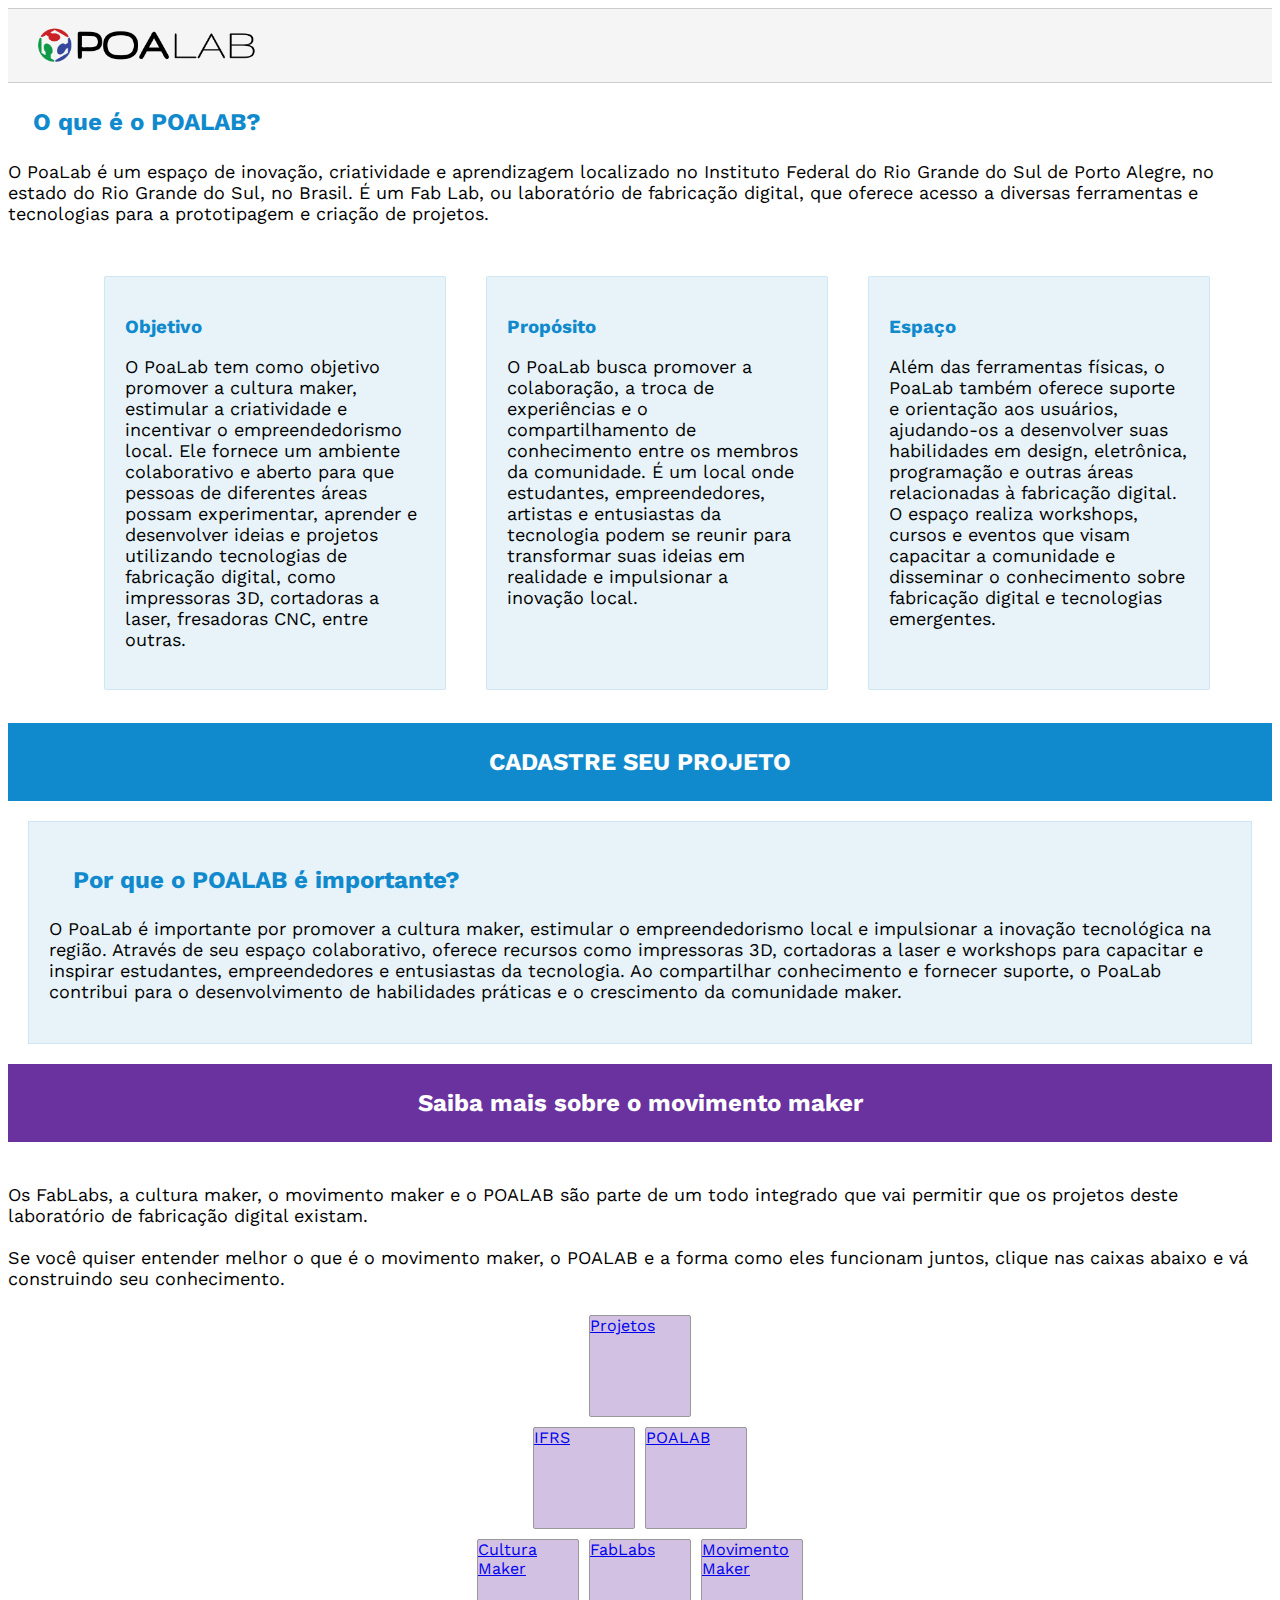
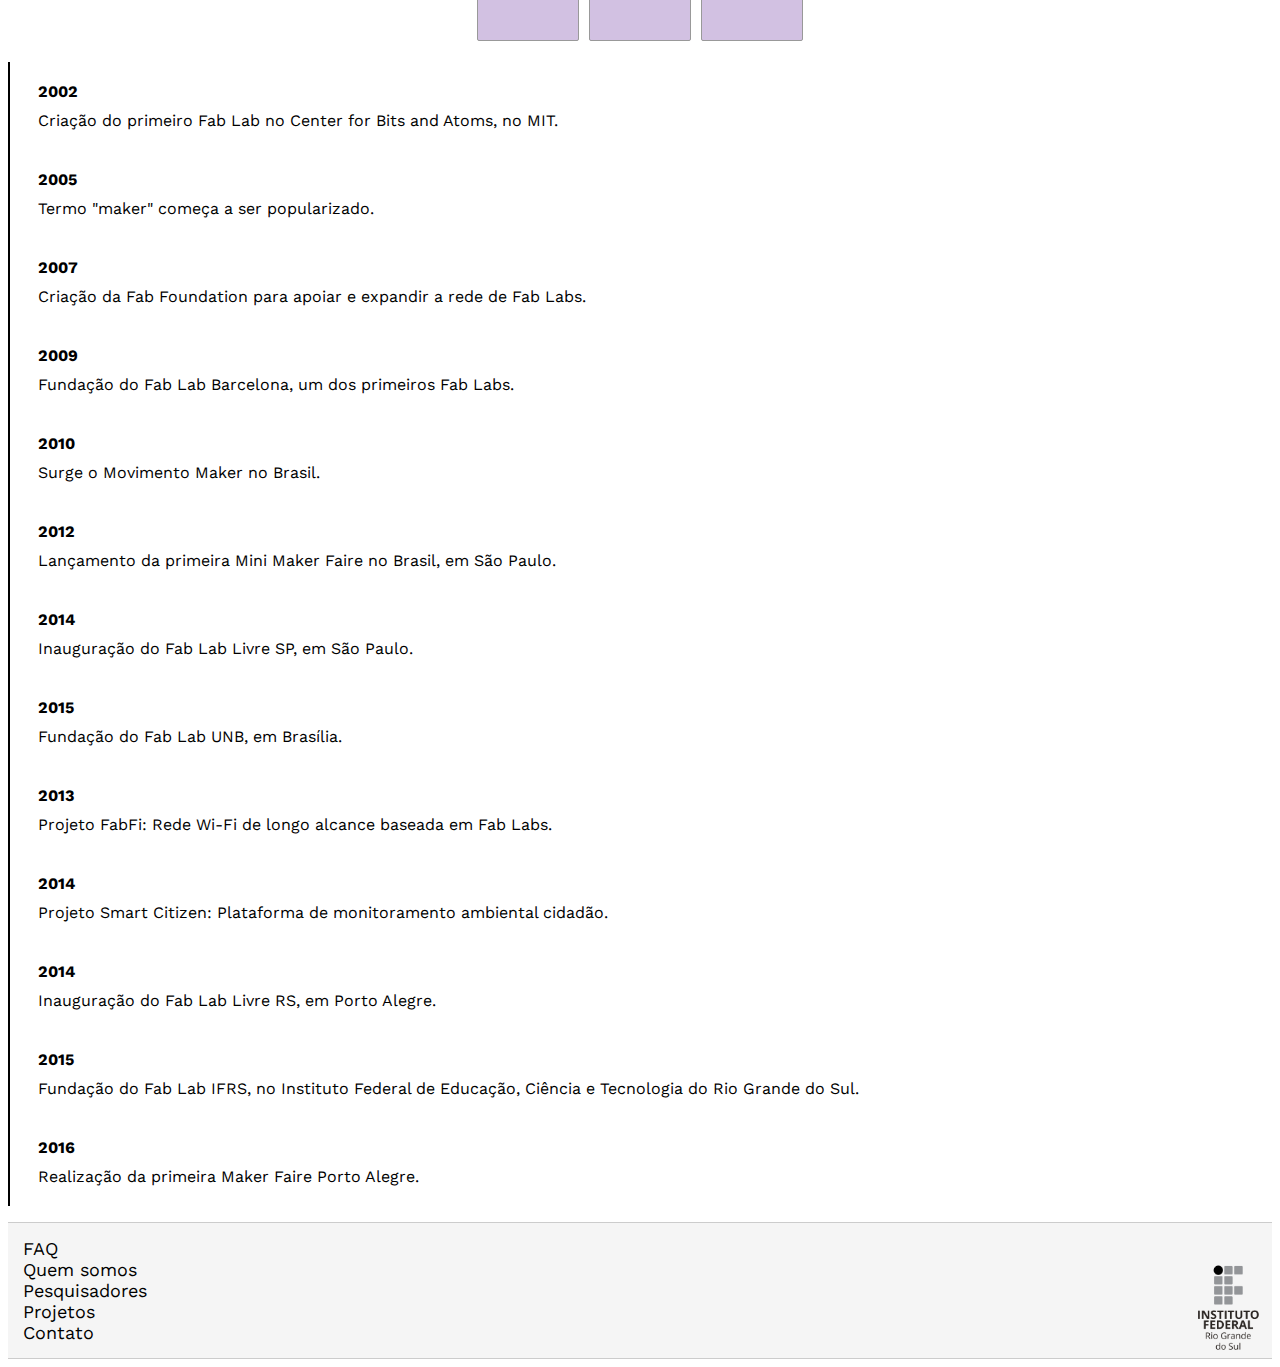
==== commit 4813667b: "Reorganização das páginas" ====
--- a/index.html
+++ b/index.html
@@ -19,15 +19,84 @@
     </div>
 
     <div class="conteudo" id="fabricacao-digital">
-        <div class="show-image" id="image-space">
-            <img src="./images/PoaLab.png" alt="Espaço do POALab">
-        </div>
-        <h2 id="fabricacao-title">Fabricação Digital Aberta</h2>
-        <p id="descricao-fabricacao">POALab é um laboratório de fabricação digital sediado no Campus Porto Alegre
-            do IFRS, conectado à rede mundial de FABLABs iniciada pelo Centro de Bits e
-            Átomos do MIT Media Lab.</p>
-    </div>
-
+        <h2 id="fabricacao-title">O que é o POALAB?</h2>
+        <p id="descricao-fabricacao">O PoaLab é um espaço de inovação, criatividade e aprendizagem localizado no Instituto Federal do Rio Grande do Sul de Porto
+            Alegre, no estado do Rio Grande do Sul, no Brasil. É um Fab Lab, ou laboratório de fabricação digital, que
+            oferece acesso a diversas ferramentas e tecnologias para a prototipagem e criação de projetos.</p><br>
+        <div class="box-poalab" id="box-poalab">
+            <div class="box-text">
+                <h3 id="objetivo-title">Objetivo</h3>
+                <p>O PoaLab tem como objetivo promover a cultura maker, estimular a criatividade e incentivar o
+                    empreendedorismo local. Ele fornece um ambiente colaborativo e aberto para que pessoas de diferentes
+                    áreas possam experimentar, aprender e desenvolver ideias e projetos utilizando tecnologias de fabricação
+                    digital, como impressoras 3D, cortadoras a laser, fresadoras CNC, entre outras.</p><br>
+            </div>
+
+            <div class="box-text">
+                <h3 id="proposito-title">Propósito</h3>
+                <p>O PoaLab busca promover a colaboração, a troca de experiências e o compartilhamento de conhecimento
+                    entre os membros da comunidade. É um local onde estudantes, empreendedores, artistas e entusiastas da
+                    tecnologia podem se reunir para transformar suas ideias em realidade e impulsionar a inovação local.</p>
+                <br>
+            </div>
+
+            <div class="box-text">
+                <h3 id="espaco-title">Espaço</h3>
+                <p>Além das ferramentas físicas, o PoaLab também oferece suporte e orientação aos usuários, ajudando-os
+                    a desenvolver suas habilidades em design, eletrônica, programação e outras áreas relacionadas à
+                    fabricação digital. O espaço realiza workshops, cursos e eventos que visam capacitar a comunidade e disseminar
+                    o conhecimento sobre fabricação digital e tecnologias emergentes.</p><br>
+            </div>
+        </div>
+    </div>
+
+    <div class="cadastro-projeto" id="cadastro-projeto">
+        <h2>CADASTRE SEU PROJETO</h2>
+    </div>
+
+    <div class="box-text-2" id="poalab-importante">
+        <h2 id="pq-title">Por que o POALAB é importante?</h2>
+        <p>
+            O PoaLab é importante por promover a cultura maker, estimular o empreendedorismo local e impulsionar a inovação tecnológica na região. Através de seu espaço colaborativo, oferece recursos como impressoras 3D, cortadoras a laser e workshops para capacitar e inspirar estudantes, empreendedores e entusiastas da tecnologia. Ao compartilhar conhecimento e fornecer suporte, o PoaLab contribui para o desenvolvimento de habilidades práticas e o crescimento da comunidade maker.<br><br>
+        </p>
+    </div>
+
+    <div class="saiba-mais" id="saiba-mais">
+        <h2>Saiba mais sobre o movimento maker</h2>
+    </div>
+
+    <div class="box-text-3" id="mais-mov-maker">
+        <p><br><br>Os FabLabs, a cultura maker, o movimento maker e o POALAB são parte de um todo integrado que vai permitir que os projetos deste laboratório de fabricação digital existam.<br><br>
+            Se você quiser entender melhor o que é o movimento maker, o POALAB e a forma como eles funcionam juntos, clique nas caixas abaixo e vá construindo seu conhecimento.<br><br>
+        </p>
+    </div>
+
+    <div class="container">
+        <div class="row">
+            <a href="https://fab.poalab.net.br/#!/projects?whole_network=f">
+                <div class="block">Projetos</div>
+            </a>
+        </div>
+        <div class="row">
+            <a href="pagina2.html">
+                <div class="block">IFRS</div>
+            </a>
+            <a href="pagina3.html">
+                <div class="block">POALAB</div>
+            </a>
+        </div>
+        <div class="row">
+            <a href="movimentomaker.html">
+                <div class="block">Cultura<br> Maker</div>
+            </a>
+            <a href="fablabs.html">
+                <div class="block">FabLabs</div>
+            </a>
+            <a href="movimentomaker.html">
+                <div class="block">Movimento<br> Maker</div>
+            </a>
+        </div>
+    </div>
 
     <ul class="timeline">
         <!-- Surgimento Internacional -->
@@ -119,491 +188,6 @@
             </div>
         </li>
     </ul>
-
-    <div class="cadastro-projeto" id="cadastro-projeto">
-        <h2>CADASTRE SEU PROJETO</h2>
-    </div>
-
-    <div class="conteudo" id="aberto-publico">
-        <h2 id="aberto-title">Aberto ao Público</h2>
-        <p id="descricao-aberto">Somos um programa de extensão do IFRS Campus Porto Alegre e estamos abertos a
-            qualquer pessoa/rede/escola/comunidade.</p>
-    </div>
-
-    <div class="conteudo" id="proposito">
-        <h2 id="proposito-title">Propósito</h2>
-        <p id="descricao-proposito">A rede Fab Lab é uma plataforma de prototipagem rápida para aprendizagem, inovação e
-            invenção.<br>
-            É um lugar para jogar, para criar, aprender, orientar e inventar.</p>
-    </div>
-
-    <div class="conteudo" id="nossos-projetos">
-        <h2 id="nossos-projetos-title">Nossos projetos</h2>
-        <div class="projetos" id="projetos">
-            <div class="box-image">
-                <h3 class="title-project">Projeto 1</h3>
-                <img id="imagem-projeto" src="./images/fablab.jpg" alt="Imagem 1">
-            </div>
-            <div class="box-image">
-                <h3 class="title-project">Projeto 2</h3>
-                <img id="imagem-projeto" src="./images/fablabvioli.jpg" alt="Imagem 2">
-            </div>
-            <div class="box-image">
-                <h3 class="title-project">Projeto 3</h3>
-                <img id="imagem-projeto" src="./images/fablab3.jpg" alt="Imagem 3">
-            </div>
-            <div class="box-image">
-                <h3 class="title-project">Projeto 4</h3>
-                <img id="imagem-projeto" src="./images/firjanfablab.jpg" alt="Imagem 3">
-            </div>
-        </div>
-    </div>
-
-    <div class="container">
-        <div class="row">
-            <a href="pagina1.html">
-                <div class="block">Projetos</div>
-            </a>
-        </div>
-        <div class="row">
-            <a href="pagina2.html">
-                <div class="block">IFRS</div>
-            </a>
-            <a href="pagina3.html">
-                <div class="block">POALAB</div>
-            </a>
-        </div>
-        <div class="row">
-            <a href="pagina4.html">
-                <div class="block">Cultura<br> Maker</div>
-            </a>
-            <a href="pagina5.html">
-                <div class="block">FabLabs</div>
-            </a>
-            <a href="pagina6.html">
-                <div class="block">Movimento<br> Maker</div>
-            </a>
-        </div>
-    </div>
-
-
-    <div class="conteudo" id="fablab-o-que">
-
-        <h2>O que é um FabLab?</h2>
-
-        <p>Um Fab Lab, abreviação de "Fabrication Laboratory" (Laboratório de Fabricação, em português), é um espaço de
-            inovação e criação onde pessoas podem projetar, prototipar e fabricar uma ampla variedade de objetos
-            utilizando ferramentas digitais e máquinas de fabricação, como impressoras 3D, cortadoras a laser,
-            fresadoras CNC, entre outras.<br><br>
-
-            Esses laboratórios oferecem um ambiente aberto e colaborativo, permitindo que indivíduos e comunidades
-            desenvolvam projetos e ideias usando tecnologias de fabricação digital. Eles são espaços equipados com
-            diferentes ferramentas e recursos para ajudar os usuários a transformarem suas ideias em realidade.<br><br>
-
-            Os Fab Labs são baseados em princípios de compartilhamento de conhecimento, colaboração e acesso aberto.
-            Eles visam democratizar o acesso à fabricação digital, permitindo que qualquer pessoa, independentemente de
-            seu background ou experiência, possa criar protótipos e objetos personalizados. Além disso, eles também
-            promovem a experimentação e o aprendizado prático, encorajando a criatividade e a inovação.<br><br>
-
-            Esses laboratórios são frequentemente utilizados por estudantes, pesquisadores, empreendedores, artistas e
-            entusiastas da tecnologia para desenvolver projetos nas áreas de design, eletrônica, robótica, moda,
-            arquitetura e muito mais. Eles desempenham um papel importante na promoção da cultura maker e no apoio ao
-            empreendedorismo, fornecendo um espaço para transformar ideias em produtos tangíveis.<br><br></p>
-    </div>
-
-    <div class="conteudo" id="fablab-quando">
-        <h2>Quando surgiram os FabLabs?</h2>
-        <p>
-            Os Fab Labs surgiram pela primeira vez no início dos anos 2000, mais precisamente em 2002. O conceito foi
-            introduzido por Neil Gershenfeld, professor do Massachusetts Institute of Technology (MIT), como parte do
-            Center for Bits and Atoms (Centro de Átomos e Bits) do MIT.<br><br>
-
-            O primeiro Fab Lab foi estabelecido no MIT em 2002, como um espaço experimental para estudantes explorarem e
-            aprenderem sobre fabricação digital. A ideia por trás dos Fab Labs era criar um ambiente acessível e
-            colaborativo onde as pessoas pudessem utilizar ferramentas de fabricação digital para transformar suas
-            ideias em realidade.<br><br>
-
-            Desde então, o conceito de Fab Labs se espalhou pelo mundo, e hoje existem Fab Labs em diversos países,
-            promovendo a cultura maker, a inovação e o empreendedorismo local. Os Fab Labs têm desempenhado um papel
-            importante no fornecimento de recursos e suporte para pessoas interessadas em projetar, prototipar e
-            fabricar objetos e produtos personalizados.<br><br>
-        </p>
-    </div>
-
-    <div class="conteudo" id="fablab-quando-brasil">
-        <h2>Quando os FabLabs surgiram no Brasil?</h2>
-        <p>
-            Os Fab Labs surgiram no Brasil por volta de 2012. O primeiro Fab Lab no país foi inaugurado na cidade de São
-            Paulo, em 2012, no Sesc Pompeia, com o apoio do projeto Fab Lab Barcelona e do Fab Lab Network, uma rede
-            global de laboratórios de fabricação digital.<br><br>
-
-            A partir desse marco inicial, o movimento dos Fab Labs ganhou força no Brasil, e vários outros laboratórios
-            foram estabelecidos em diferentes regiões do país. Hoje, existem Fab Labs em diversas cidades brasileiras,
-            incluindo São Paulo, Rio de Janeiro, Belo Horizonte, Porto Alegre, Recife, entre outras.<br><br>
-
-            Os Fab Labs brasileiros desempenham um papel importante no estímulo à criatividade, inovação e
-            empreendedorismo, fornecendo acesso a ferramentas de fabricação digital, capacitando indivíduos e
-            comunidades a desenvolverem projetos e produtos nas áreas de tecnologia, design, arte, ciência e muito mais.
-            Eles têm sido um catalisador para a disseminação da cultura maker e a promoção da educação STEAM (Ciência,
-            Tecnologia, Engenharia, Artes e Matemática) no Brasil.<br><br>
-        </p>
-    </div>
-
-    <div class="conteudo" id="fablab-quando-rs">
-        <h2>Quando os FabLabs surgiram no Rio Grande do Sul?</h2>
-        <p>
-            Os Fab Labs surgiram no estado do Rio Grande do Sul, no Brasil, por volta de 2013. Embora não haja um
-            registro específico da data exata em que o primeiro Fab Lab foi estabelecido no estado, existem relatos de
-            que os primeiros Fab Labs no Rio Grande do Sul surgiram nesse período.<br><br>
-
-            Desde então, o movimento dos Fab Labs no Rio Grande do Sul tem se expandido, com a abertura de vários
-            laboratórios de fabricação digital em diferentes cidades da região. Esses Fab Labs têm desempenhado um papel
-            fundamental no apoio à inovação, ao empreendedorismo e à educação, oferecendo acesso a tecnologias de
-            fabricação digital e promovendo a criatividade e o compartilhamento de conhecimento.<br><br>
-
-            Atualmente, existem Fab Labs localizados em cidades como Porto Alegre, Caxias do Sul, Pelotas, Santa Maria,
-            entre outras, que fornecem um ambiente propício para o desenvolvimento de projetos e a materialização de
-            ideias por parte de estudantes, empreendedores, artistas e entusiastas da tecnologia na região do Rio Grande
-            do Sul.<br><br>
-        </p>
-    </div>
-
-    <div class="conteudo" id="fablab-quais-poa">
-        <h2>Quais são os FabLabs de Porto Alegre?</h2>
-        <p>
-            Existem vários Fab Labs localizados no estado do Rio Grande do Sul, no Brasil. Aqui estão alguns exemplos de
-            Fab Labs no Rio Grande do Sul:<br><br>
-
-            Fab Lab Livre RS: O Fab Lab Livre RS é uma rede de laboratórios de fabricação digital presentes em várias
-            cidades do Rio Grande do Sul, incluindo Porto Alegre, Pelotas, Santa Maria, São Leopoldo, entre outras. Eles
-            oferecem acesso aberto a equipamentos e ferramentas de fabricação digital, promovendo a inovação e a
-            aprendizagem colaborativa.<br><br>
-
-            Fab Lab Unisinos: Localizado na cidade de São Leopoldo, o Fab Lab da Unisinos é um espaço de inovação e
-            prototipagem aberto à comunidade. Ele oferece uma variedade de equipamentos, como impressoras 3D, cortadoras
-            a laser e fresadoras CNC, para auxiliar na criação de projetos e ideias.<br><br>
-
-            Fab Lab Caxias: Situado em Caxias do Sul, o Fab Lab Caxias é um espaço que oferece recursos de fabricação
-            digital para a comunidade local. Eles têm como objetivo estimular a criatividade, o empreendedorismo e a
-            colaboração por meio da prototipagem e fabricação de projetos.<br><br>
-
-            Fab Lab Pelotas: Localizado em Pelotas, o Fab Lab Pelotas é um espaço que busca promover a cultura maker e o
-            aprendizado prático. Eles oferecem acesso a ferramentas de fabricação digital e incentivam a criação de
-            projetos nas áreas de tecnologia, design e arte.<br><br>
-
-            Esses são apenas alguns exemplos de Fab Labs no estado do Rio Grande do Sul. Existem outros laboratórios e
-            espaços de inovação digital na região, cada um com suas próprias iniciativas e focos de atuação. É sempre
-            recomendado verificar os sites ou redes sociais desses Fab Labs para obter informações atualizadas sobre
-            seus serviços e disponibilidade.<br><br>
-        </p>
-    </div>
-
-    <div class="conteudo" id="fablab-o-que-poalab">
-        <h2>O que é o POALAB?</h2>
-        <p>
-            O PoaLab é um espaço de inovação, criatividade e aprendizagem localizado em Porto Alegre, no estado do Rio
-            Grande do Sul, no Brasil. Ele é um exemplo de Fab Lab, ou seja, um laboratório de fabricação digital, que
-            oferece acesso a diversas ferramentas e tecnologias para a prototipagem e criação de projetos.<br><br>
-
-            O PoaLab tem como objetivo promover a cultura maker, estimular a criatividade e incentivar o
-            empreendedorismo local. Ele fornece um ambiente colaborativo e aberto para que pessoas de diferentes áreas
-            possam experimentar, aprender e desenvolver ideias e projetos utilizando tecnologias de fabricação digital,
-            como impressoras 3D, cortadoras a laser, fresadoras CNC, entre outras.<br><br>
-
-            Além das ferramentas físicas, o PoaLab também oferece suporte e orientação aos usuários, ajudando-os a
-            desenvolver suas habilidades em design, eletrônica, programação e outras áreas relacionadas à fabricação
-            digital. O espaço realiza workshops, cursos e eventos que visam capacitar a comunidade e disseminar o
-            conhecimento sobre fabricação digital e tecnologias emergentes.<br><br>
-
-            O PoaLab busca promover a colaboração, a troca de experiências e o compartilhamento de conhecimento entre os
-            membros da comunidade. É um local onde estudantes, empreendedores, artistas e entusiastas da tecnologia
-            podem se reunir para transformar suas ideias em realidade e impulsionar a inovação local.<br><br>
-        </p>
-    </div>
-
-    <div class="conteudo" id="mov-o-que">
-        <h2>O que é o movimento maker?</h2>
-        <p>
-            O movimento maker é uma cultura e um movimento global que promove a criatividade, a inovação e a
-            aprendizagem prática por meio do envolvimento ativo com projetos de fabricação, design e prototipagem. Os
-            adeptos do movimento maker são conhecidos como "makers".<br><br>
-
-            O movimento maker valoriza a ideia de que qualquer pessoa pode ser um criador e não apenas um consumidor
-            passivo de produtos. Ele encoraja as pessoas a explorar suas habilidades, experimentar e compartilhar
-            conhecimento, usando uma variedade de ferramentas e tecnologias, incluindo fabricação digital, eletrônica,
-            programação, artesanato, entre outros.<br><br>
-
-            Os makers geralmente se envolvem em projetos pessoais ou colaborativos, nos quais constroem coisas com suas
-            próprias mãos. Isso pode envolver a criação de objetos físicos, como dispositivos eletrônicos, roupas,
-            móveis, esculturas, ou projetos digitais, como aplicativos, jogos e conteúdo online.<br><br>
-
-            O movimento maker tem como valores fundamentais a abertura, a colaboração e o compartilhamento de
-            conhecimento. Os makers frequentemente compartilham seus projetos, ideias, designs e processos de criação,
-            seja através de tutoriais, blogs, vídeos ou comunidades online, para que outros possam aprender e se
-            inspirar.<br><br>
-
-            O movimento maker tem desempenhado um papel importante na educação, na inovação e no empreendedorismo. Ele
-            promove uma abordagem prática de aprendizagem, estimula o pensamento crítico, a solução de problemas e o
-            desenvolvimento de habilidades técnicas. Além disso, tem impulsionado o surgimento de espaços como Fab Labs,
-            makerspaces e hackerspaces, que fornecem recursos, ferramentas e uma comunidade de apoio para os makers
-            desenvolverem suas ideias e projetos.<br><br>
-        </p>
-    </div>
-
-    <div class="conteudo" id="mov-relacao-fablabs">
-        <h2>Qual é a relação entre o movimento maker e os FabLabs?</h2>
-        <p>
-            O movimento maker e os Fab Labs têm uma relação próxima e interconectada. Os Fab Labs são considerados um
-            componente físico e institucional do movimento maker. Vamos explorar essa relação:<br><br>
-
-            Origem: O movimento maker nasceu de uma ideologia de empoderamento das pessoas para criar, experimentar e
-            inovar. Os Fab Labs foram criados como espaços concretos para tornar essa ideologia uma realidade. O
-            conceito de Fab Lab foi introduzido por Neil Gershenfeld do MIT como parte do Center for Bits and Atoms
-            (Centro de Átomos e Bits) em 2002, para fornecer um ambiente acessível e colaborativo para a fabricação
-            digital.<br><br>
-
-            Infraestrutura e recursos: Os Fab Labs são laboratórios de fabricação digital equipados com ferramentas e
-            tecnologias avançadas, como impressoras 3D, cortadoras a laser, fresadoras CNC, equipamentos de eletrônica,
-            entre outros. Essa infraestrutura permite que os makers transformem suas ideias em projetos reais. Os Fab
-            Labs fornecem acesso a essas ferramentas e recursos, que muitas vezes são caros ou difíceis de serem
-            adquiridos individualmente.<br><br>
-
-            Comunidade e colaboração: Os Fab Labs são espaços que promovem a colaboração e o compartilhamento de
-            conhecimento entre os membros da comunidade maker. Eles reúnem pessoas com diferentes habilidades e
-            interesses, proporcionando um ambiente propício para trocas de experiências, aprendizado colaborativo e
-            projetos em conjunto. Os Fab Labs incentivam a conexão entre os makers, permitindo que eles aprendam uns com
-            os outros e se inspirem mutuamente.<br><br>
-
-            Acesso aberto e educação: Os Fab Labs seguem o princípio de "acesso aberto", que significa que eles são
-            abertos a qualquer pessoa que queira utilizá-los, desde que sigam as regras e normas estabelecidas pelo
-            laboratório. Eles promovem a educação e a aprendizagem prática, oferecendo workshops, cursos e eventos para
-            capacitar os membros da comunidade em habilidades técnicas, design e fabricação. Os Fab Labs também têm um
-            foco especial na educação de crianças e jovens, estimulando o pensamento criativo, o trabalho em equipe e o
-            desenvolvimento de habilidades do século XXI.<br><br>
-
-            Em resumo, os Fab Labs são espaços físicos que desempenham um papel fundamental no movimento maker,
-            fornecendo infraestrutura, recursos e uma comunidade de apoio para as pessoas criarem, experimentarem e
-            compartilharem suas ideias. Eles são um dos pilares do movimento maker, impulsionando a cultura maker, a
-            inovação e a educação prática em todo o mundo.<br><br>
-        </p>
-    </div>
-
-    <div class="conteudo" id="cultura-maker">
-        <h2>O que é a cultura maker?</h2>
-        <p>
-            A cultura maker é uma mentalidade e um movimento que promove a ideia de que qualquer pessoa pode ser um
-            criador e não apenas um consumidor passivo. É uma abordagem que valoriza a criatividade, a experimentação, a
-            aprendizagem prática e a habilidade de fazer coisas com as próprias mãos.<br><br>
-
-            A cultura maker incentiva as pessoas a explorarem seus interesses, desenvolverem habilidades técnicas e se
-            engajarem ativamente na criação de projetos e objetos físicos. Ela abraça a ideia de que o conhecimento é
-            adquirido através da prática, da tentativa e erro, e do compartilhamento de experiências.<br><br>
-
-            Os principais aspectos da cultura maker incluem:<br>
-
-            Criatividade e inovação: A cultura maker valoriza a criatividade como um processo fundamental na geração de
-            ideias e soluções inovadoras. Ela encoraja a experimentação e o pensamento fora da caixa, buscando
-            abordagens não convencionais para resolver problemas.<br><br>
-
-            Aprendizagem prática: A cultura maker enfatiza a importância da aprendizagem prática, em contraste com uma
-            abordagem puramente teórica. Os makers aprendem fazendo, colocando as mãos na massa e enfrentando desafios
-            reais. Através dessa abordagem, eles desenvolvem habilidades técnicas e a capacidade de encontrar soluções
-            tangíveis para problemas.<br><br>
-
-            Compartilhamento de conhecimento: Os makers têm uma mentalidade de compartilhamento, onde eles compartilham
-            seus projetos, ideias, conhecimentos e experiências com outros. Isso acontece em comunidades online, em
-            eventos presenciais, em workshops e em espaços colaborativos como Fab Labs e makerspaces. O compartilhamento
-            de conhecimento é essencial para promover o aprendizado coletivo e incentivar a colaboração.<br><br>
-
-            Tecnologia e ferramentas: A cultura maker abraça o uso de tecnologia e ferramentas modernas, como
-            impressoras 3D, cortadoras a laser, microcontroladores, software de design, entre outros. Essas ferramentas
-            permitem aos makers transformarem suas ideias em projetos reais e facilitam a prototipagem e fabricação de
-            objetos físicos.<br><br>
-
-            Empoderamento e empreendedorismo: A cultura maker capacita as pessoas a se tornarem protagonistas de seus
-            próprios projetos e empreendimentos. Ela incentiva a independência, a iniciativa e o empreendedorismo,
-            permitindo que os makers transformem suas paixões e habilidades em projetos comerciais ou iniciativas
-            sociais.<br><br>
-
-            No geral, a cultura maker é um movimento que encoraja a autonomia, a criatividade, a colaboração e a busca
-            de soluções através da fabricação e da inovação. Ela estimula uma mentalidade de "faça você mesmo" e promove
-            a ideia de que todos têm o potencial de se tornarem criadores e transformadores da realidade ao seu
-            redor.<br><br>
-        </p>
-    </div>
-
-    <div class="conteudo" id="mov-maker-impactos">
-        <h2>Quais os impactos futuros do movimento maker?</h2>
-        <p>
-            O movimento maker tem o potencial de causar diversos impactos futuros em várias áreas da sociedade. Aqui
-            estão alguns exemplos dos impactos esperados:<br><br>
-
-            1. Inovação e empreendedorismo: O movimento maker estimula a criatividade, a experimentação e a busca por
-            soluções inovadoras. À medida que mais pessoas se envolvem no movimento, podemos esperar um aumento no
-            número de ideias e projetos inovadores que podem ter impacto nas áreas de tecnologia, saúde,
-            sustentabilidade, entre outras. Além disso, muitos makers desenvolvem habilidades empreendedoras, buscando
-            transformar suas ideias em negócios e startups.<br><br>
-
-            2. Educação e aprendizagem: O movimento maker tem influenciado a educação, especialmente nas áreas de
-            ciência, tecnologia, engenharia, artes e matemática (STEAM). Ele promove uma abordagem prática de
-            aprendizagem, incentivando os estudantes a experimentarem, criarem e resolverem problemas reais. Isso pode
-            resultar em uma educação mais engajadora, centrada no aluno e alinhada com as demandas do mercado de
-            trabalho.<br><br>
-
-            3. Acesso à tecnologia e democratização da inovação: Os Fab Labs, makerspaces e outras iniciativas do
-            movimento maker fornecem acesso a ferramentas e tecnologias de fabricação digital que, de outra forma,
-            seriam inacessíveis para muitas pessoas. Isso permite que indivíduos e comunidades criem e prototipem
-            projetos sem a necessidade de grandes investimentos em equipamentos caros. A democratização da inovação pode
-            abrir portas para novas oportunidades e reduzir a lacuna entre aqueles que têm acesso à tecnologia e
-            recursos e aqueles que não têm.<br><br>
-
-            4. Sustentabilidade e consciência ambiental: O movimento maker valoriza a reutilização, a reciclagem e o uso
-            de materiais disponíveis localmente. Isso pode ter um impacto positivo na redução do desperdício e na
-            promoção de práticas sustentáveis. Os makers são incentivados a buscar soluções que sejam ecologicamente
-            conscientes e socialmente responsáveis, levando a um maior foco na sustentabilidade em projetos e
-            produtos.<br><br>
-
-            5. Participação cívica e engajamento comunitário: O movimento maker encoraja a participação ativa e o
-            engajamento na resolução de problemas locais. Ele promove a colaboração entre os membros da comunidade,
-            levando a um maior envolvimento cívico e ao fortalecimento das relações comunitárias. Os makers podem usar
-            suas habilidades e conhecimentos para abordar desafios sociais, contribuindo para o desenvolvimento local e
-            para a melhoria da qualidade de vida das pessoas.<br><br>
-
-            Esses são apenas alguns dos impactos futuros possíveis do movimento maker. À medida que o movimento continua
-            a se expandir e a evoluir, é provável que novos efeitos se manifestem em áreas como saúde, arte, design,
-            ciência cidadã e muito mais. O movimento maker está impulsionando uma mudança cultural e uma abordagem mais
-            participativa e criativa para a resolução de problemas, oferecendo um potencial significativo para moldar o
-            futuro.<br><br>
-        </p>
-    </div>
-
-    <div class="conteudo" id="mov-maker-impactos-economia">
-        <h2>Como o movimento maker deve impactar a economia?</h2>
-        <p>
-            O movimento maker tem o potencial de ter um impacto significativo na economia de várias maneiras. Aqui estão
-            alguns dos possíveis impactos na economia:<br><br>
-
-            1. Empreendedorismo e startups: O movimento maker encoraja a mentalidade empreendedora, capacitando as
-            pessoas a transformarem suas ideias em projetos reais e, potencialmente, em negócios e startups. Os makers
-            podem desenvolver produtos inovadores e serviços personalizados, aproveitando as tecnologias de fabricação
-            digital e as habilidades adquiridas. Isso pode impulsionar a criação de novas empresas, gerando empregos e
-            estimulando o crescimento econômico.<br><br>
-
-            2. Setores industriais e de manufatura: O movimento maker está mudando a forma como os produtos são
-            projetados, fabricados e distribuídos. Com o acesso a tecnologias de fabricação digital, os makers podem
-            prototipar e produzir pequenas séries de produtos com maior agilidade e custo reduzido. Isso pode desafiar
-            os modelos tradicionais de produção e afetar os setores industriais e de manufatura, incentivando a
-            personalização em massa, a produção local e a redução de custos de produção.<br><br>
-
-            3. Economia colaborativa e compartilhada: O movimento maker promove a colaboração, o compartilhamento de
-            conhecimento e a troca de recursos. Isso se alinha com os princípios da economia colaborativa e
-            compartilhada, onde os ativos e recursos são compartilhados entre indivíduos e comunidades. Por meio de
-            plataformas online e espaços físicos, os makers podem compartilhar ferramentas, conhecimento e habilidades,
-            aumentando a eficiência e reduzindo custos. Essa economia colaborativa pode levar a uma maior eficiência na
-            alocação de recursos e à criação de novos modelos de negócios.<br><br>
-
-            4. Acesso à tecnologia e inclusão digital: O movimento maker enfatiza o acesso aberto a ferramentas e
-            tecnologias de fabricação digital. Isso pode ajudar a reduzir a lacuna digital e a democratizar o acesso à
-            tecnologia. Ao disponibilizar equipamentos e recursos para comunidades que normalmente não teriam acesso a
-            eles, o movimento maker pode promover a inclusão digital e proporcionar oportunidades econômicas para grupos
-            marginalizados.<br><br>
-
-            5. Educação e habilidades do século XXI: O movimento maker está moldando a forma como a educação é
-            concebida, com foco na aprendizagem prática, no desenvolvimento de habilidades técnicas e na criatividade.
-            Isso pode preparar os indivíduos para os desafios econômicos atuais e futuros, fornecendo habilidades
-            relevantes para a era digital. À medida que mais pessoas adquirem habilidades maker, isso pode levar a um
-            aumento na mão de obra qualificada, que é cada vez mais valorizada na economia atual.<br><br>
-
-            Esses são apenas alguns exemplos de como o movimento maker pode impactar a economia. À medida que o
-            movimento continua a se expandir e a se desenvolver, é provável que novas oportunidades e transformações
-            econômicas surjam. O movimento maker está impulsionando uma mudança na forma como pensamos sobre inovação,
-            produção e empreendedorismo, e isso tem o potencial de gerar impactos significativos na economia
-            global.<br><br>
-        </p>
-    </div>
-
-    <div class="conteudo" id="projetos-relevantes">
-        <h2>Que projetos relevantes foram feitos em FabLabs?</h2>
-        <p>
-            Os Fab Labs têm sido palco de uma ampla variedade de projetos relevantes em todo o mundo. Esses projetos
-            abrangem diversas áreas, desde tecnologia e design até sustentabilidade e ciências. Aqui estão alguns
-            exemplos de projetos relevantes realizados em Fab Labs:<br><br>
-
-            1. Próteses acessíveis: Fab Labs têm sido pioneiros no desenvolvimento de próteses acessíveis e
-            personalizadas usando tecnologias como impressão 3D e escaneamento 3D. Esses projetos têm como objetivo
-            fornecer soluções de baixo custo para indivíduos que precisam de próteses, principalmente em regiões onde o
-            acesso a esses dispositivos é limitado.<br><br>
-
-            2. Equipamentos médicos de baixo custo: Fab Labs têm sido utilizados para projetar e fabricar equipamentos
-            médicos de baixo custo, como otoscópios, laringoscópios, oxímetros de pulso e outros dispositivos que são
-            essenciais em áreas com recursos limitados. Esses projetos visam fornecer soluções acessíveis para melhorar
-            o acesso aos cuidados de saúde.<br><br>
-
-            3. Agricultura urbana e sustentabilidade: Muitos Fab Labs têm se concentrado em projetos relacionados à
-            agricultura urbana e sustentabilidade. Isso inclui sistemas de cultivo hidropônico, sensores de
-            monitoramento ambiental, compostagem e projetos de energias renováveis. Essas iniciativas visam promover a
-            produção de alimentos local, reduzir o impacto ambiental e aumentar a sustentabilidade nas
-            comunidades.<br><br>
-
-            4. Educação e aprendizagem: Fab Labs são utilizados como espaços de aprendizagem prática, onde estudantes
-            podem desenvolver projetos interdisciplinares. Esses projetos podem incluir a criação de robôs, jogos
-            interativos, arte interativa, modelos científicos, entre outros. Os Fab Labs incentivam a aprendizagem
-            baseada em projetos e a exploração criativa, fornecendo um ambiente propício para o desenvolvimento de
-            habilidades e conhecimentos.<br><br>
-
-            5. Arte e design: Fab Labs têm sido utilizados por artistas e designers para criar obras de arte
-            interativas, instalações multimídia e projetos de design inovadores. A combinação de tecnologias digitais e
-            habilidades artísticas permite a criação de peças únicas e experimentações artísticas que exploram novos
-            materiais, formas e interações.<br><br>
-
-            6. Inovação tecnológica: Fab Labs têm sido locais de experimentação e inovação em áreas como eletrônica,
-            robótica, impressão 3D avançada, corte a laser e prototipagem rápida. Muitos projetos em Fab Labs buscam
-            desenvolver novas tecnologias, aprimorar dispositivos existentes e explorar aplicações criativas de
-            tecnologias emergentes.<br><br>
-
-            Esses são apenas alguns exemplos de projetos relevantes que têm sido realizados em Fab Labs ao redor do
-            mundo. A natureza aberta e colaborativa desses espaços permite uma ampla gama de projetos e ideias, com o
-            objetivo de promover a inovação, a criatividade e a solução de problemas reais.<br><br>
-        </p>
-    </div>
-
-    <div class="conteudo" id="projetos-relevantes-lista">
-        <h2>Exemplos de projetos feitos em FabLabs</h2>
-        <p>
-            Pprojetos relevantes que foram realizados em Fab Labs ao redor do mundo:<br>
-
-            "HandyBot" - Uma prótese de mão robótica de baixo custo desenvolvida no Fab Lab Barcelona, que utiliza
-            impressão 3D e componentes eletrônicos para proporcionar mobilidade a pessoas com deficiência.<br><br>
-
-            "OpenPCR" - Um kit de reação em cadeia da polimerase (PCR) de código aberto, desenvolvido no Fab Lab Aalto,
-            na Finlândia. Esse projeto permite a criação de um equipamento de PCR acessível e de fácil montagem para uso
-            em laboratórios de biologia molecular.<br><br>
-
-            "FarmBot" - Um sistema automatizado de cultivo de alimentos em pequena escala desenvolvido em Fab Labs. O
-            FarmBot utiliza tecnologias como impressão 3D, corte a laser e eletrônica para criar um jardim automatizado
-            controlado por software, permitindo o plantio, irrigação e monitoramento de plantas de forma
-            precisa.<br><br>
-
-            "Smart Citizen" - Um projeto que visa desenvolver dispositivos de monitoramento ambiental de baixo custo
-            para cidadãos. Os Fab Labs têm contribuído para o desenvolvimento e aprimoramento desses sensores que medem
-            dados como qualidade do ar, ruído e níveis de poluição, permitindo que as pessoas coletem informações sobre
-            o ambiente em que vivem.<br><br>
-
-            "OpenROV" - Um veículo submarino de controle remoto de código aberto, desenvolvido no Fab Lab Berkeley, que
-            permite a exploração e pesquisa subaquática de forma acessível. O projeto OpenROV disponibiliza planos,
-            tutoriais e listas de materiais para que as pessoas possam construir seus próprios ROVs.<br><br>
-
-            "WikiHouse" - Um projeto de construção colaborativa que utiliza tecnologias digitais, como corte a laser CNC
-            e encaixes personalizados, para criar estruturas habitacionais de baixo custo e montagem rápida. O WikiHouse
-            incentiva a construção colaborativa e o compartilhamento de designs de casas acessíveis e
-            sustentáveis.<br><br>
-
-            Esses são apenas alguns exemplos de projetos realizados em Fab Labs. Vale ressaltar que a lista é extensa e
-            os projetos podem variar em diferentes locais e Fab Labs ao redor do mundo. Cada Fab Lab possui suas
-            próprias iniciativas e projetos específicos, refletindo a criatividade e as necessidades das comunidades em
-            que estão inseridos.<br><br>
-        </p>
-    </div>
 
     <div class="rodape" id="rodape">
         <p>FAQ</p>
--- a/style/style.css
+++ b/style/style.css
@@ -1,18 +1,18 @@
 body {
     background-color: white;
-}
-
-h1 {
+    font-family: 'Work Sans', sans-serif;
+}
+
+h1, h2 {
     margin: 0;
 }
 
-h2 {
-    margin: 0;
-    font-family: 'Work Sans', sans-serif;
-}
-
-h3 {
-    font-family: 'Work Sans', sans-serif;
+h3#objetivo-title,
+h3#espaco-title,
+h3#proposito-title {
+    font-family: 'Work Sans', sans-serif;
+    color: #108acc;
+    font-weight: bold;
 }
 
 p {
@@ -35,6 +35,24 @@
     margin-right: 10px;
 }
 
+#image-maker {
+    position: relative;
+    display: inline-block;
+}
+
+#image-maker::after {
+    content: "";
+    position: absolute;
+    top: 0;
+    left: 0;
+    width: 100%;
+    height: 100%;
+    background-color: #108acc;
+    /* Define a cor de fundo como azul */
+    opacity: 0.7;
+    /* Define a opacidade da camada azul */
+}
+
 .timeline {
     font-family: 'Work Sans', sans-serif;
 }
@@ -54,7 +72,7 @@
     height: auto;
 }
 
-h2#fabricacao-title {
+h2#fabricacao-title, h2#pq-title {
     color: #108acc;
     padding: 2%;
 }
@@ -68,6 +86,14 @@
     color: white;
     font-weight: bold;
     background-color: #108acc;
+    text-align: center;
+    padding: 2%;
+}
+
+.saiba-mais {
+    color: white;
+    font-weight: bold;
+    background-color: #6a329f;
     text-align: center;
     padding: 2%;
 }
@@ -110,6 +136,30 @@
 .box-image {
     margin: 10px;
     width: fit-content;
+}
+
+.box-text {
+    display: inline-block;
+    width: 300px;
+    padding: 20px;
+    margin: 20px;
+    border: 1px solid #cfe7f4;
+    border-radius: 2px;
+    background-color: #e7f3f9;
+}
+
+.box-text-2 {
+    background-color: #e7f3f9;
+    border: 1px solid #cfe7f4;
+    padding: 20px;
+    margin: 20px;
+}
+
+#box-poalab {
+    display: flex;
+    flex-wrap: wrap;
+    padding: 1%;
+    margin-left: 5%;
 }
 
 .title-project {
@@ -169,7 +219,9 @@
 .block {
     width: 100px;
     height: 100px;
-    background-color: #ccc;
+    background-color: #d2c1e2;
+    border-radius: 2px;
+    border: 1px solid #999999;
     /* Cor de fundo do bloco */
     margin: 5px;
     /* Espaçamento entre os blocos */
@@ -218,4 +270,5 @@
 .timeline-desc {
     margin-top: 10px;
 }
+
 /* fim formatação timeline */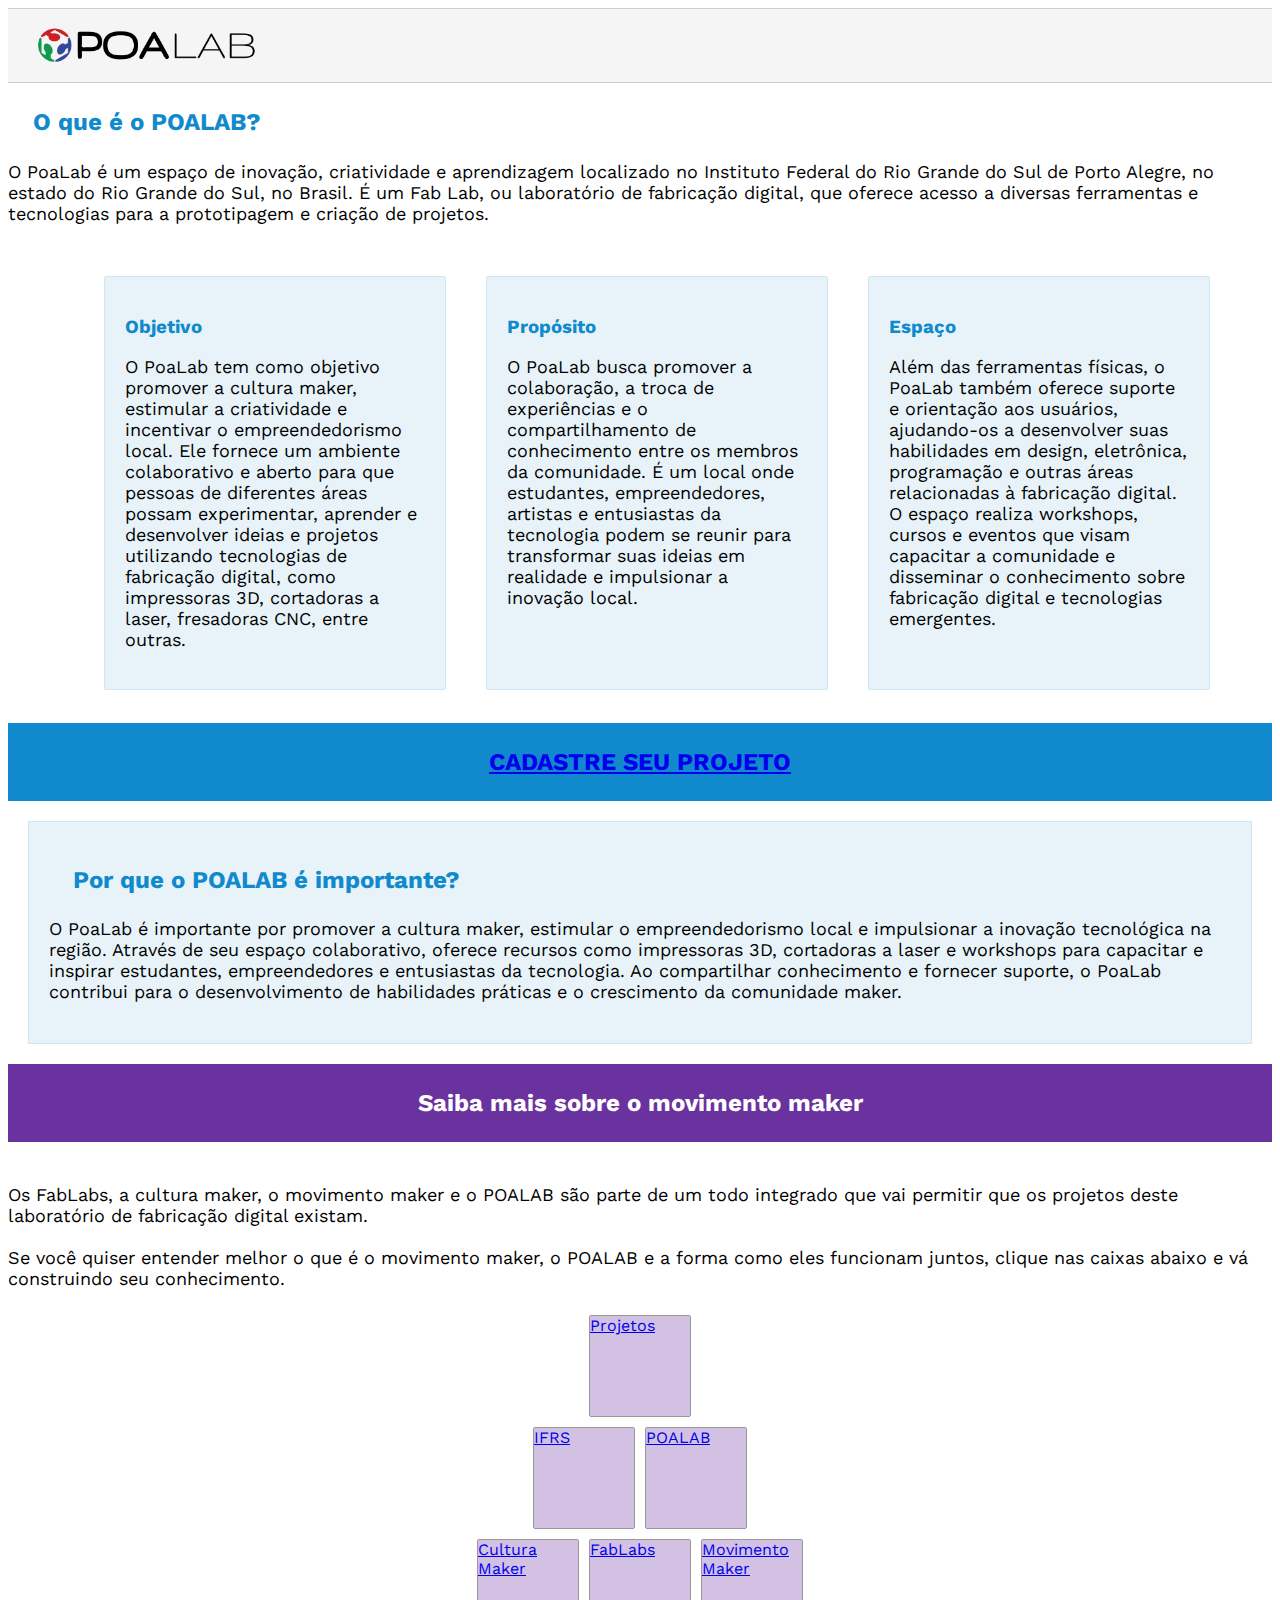
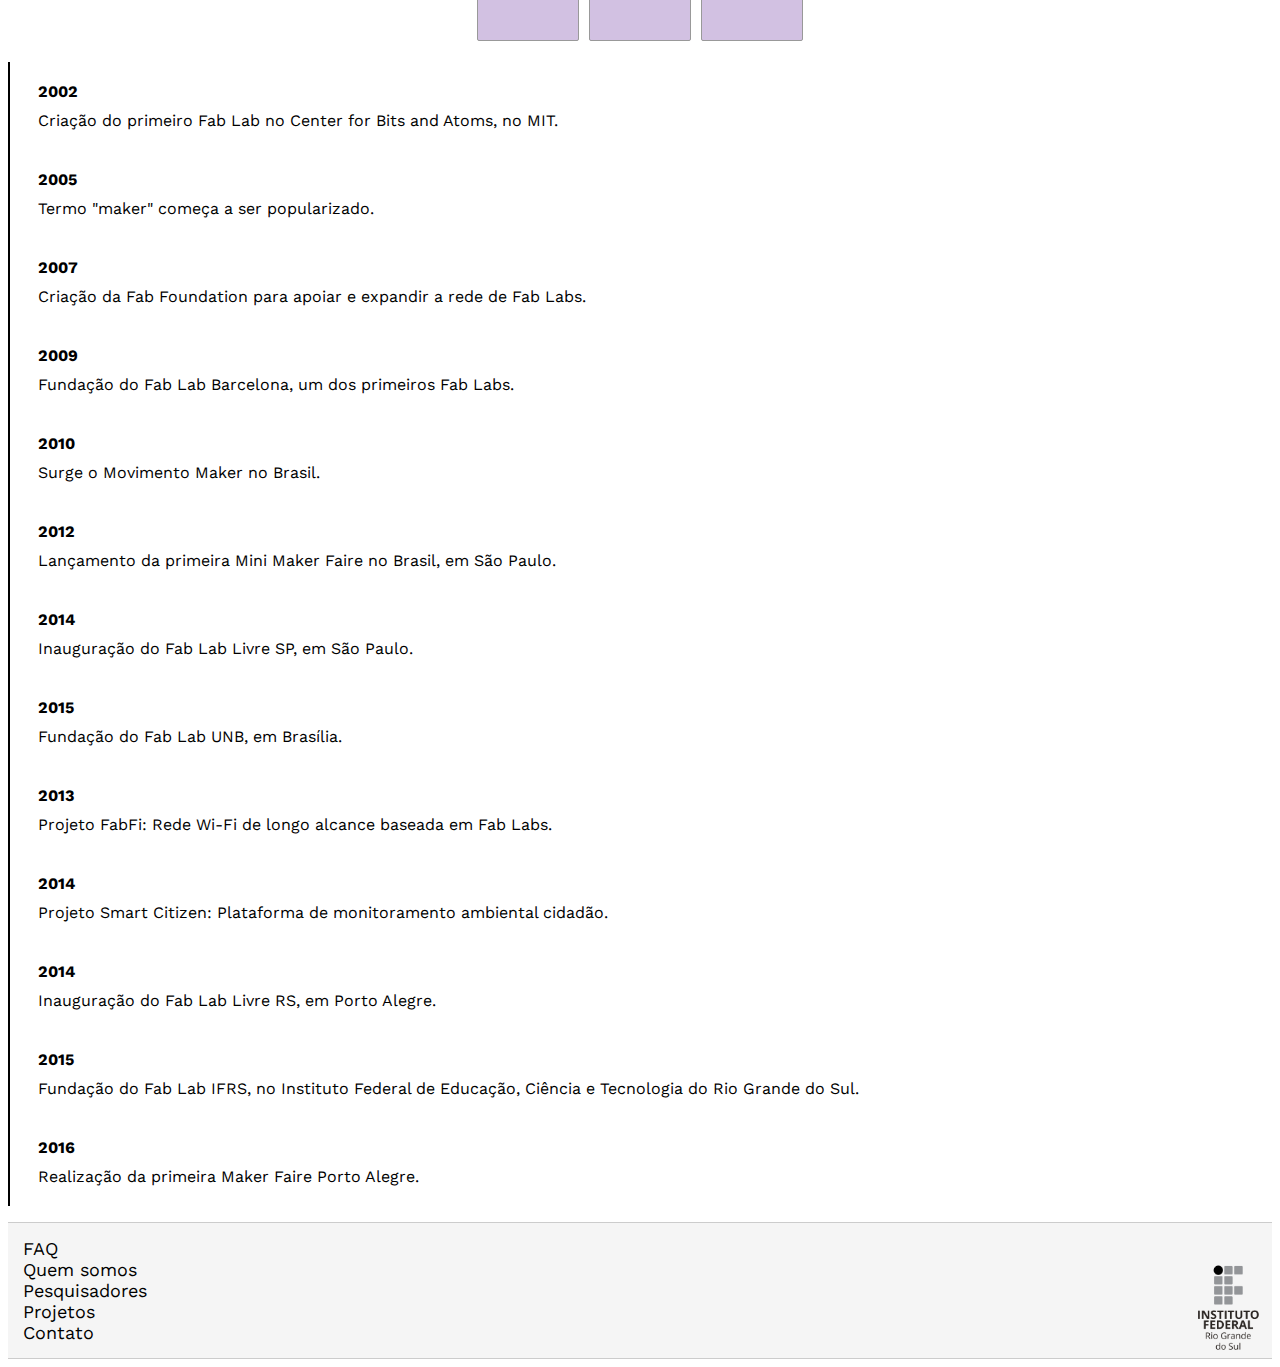
==== commit e77d625e: "Indexação da home do POALAB" ====
--- a/index.html
+++ b/index.html
@@ -51,7 +51,9 @@
     </div>
 
     <div class="cadastro-projeto" id="cadastro-projeto">
-        <h2>CADASTRE SEU PROJETO</h2>
+        <a href="https://fab.poalab.net.br/#!/projects/new">
+            <h2>CADASTRE SEU PROJETO</h2>
+        </a>
     </div>
 
     <div class="box-text-2" id="poalab-importante">
@@ -81,7 +83,7 @@
             <a href="pagina2.html">
                 <div class="block">IFRS</div>
             </a>
-            <a href="pagina3.html">
+            <a href="index.html">
                 <div class="block">POALAB</div>
             </a>
         </div>
